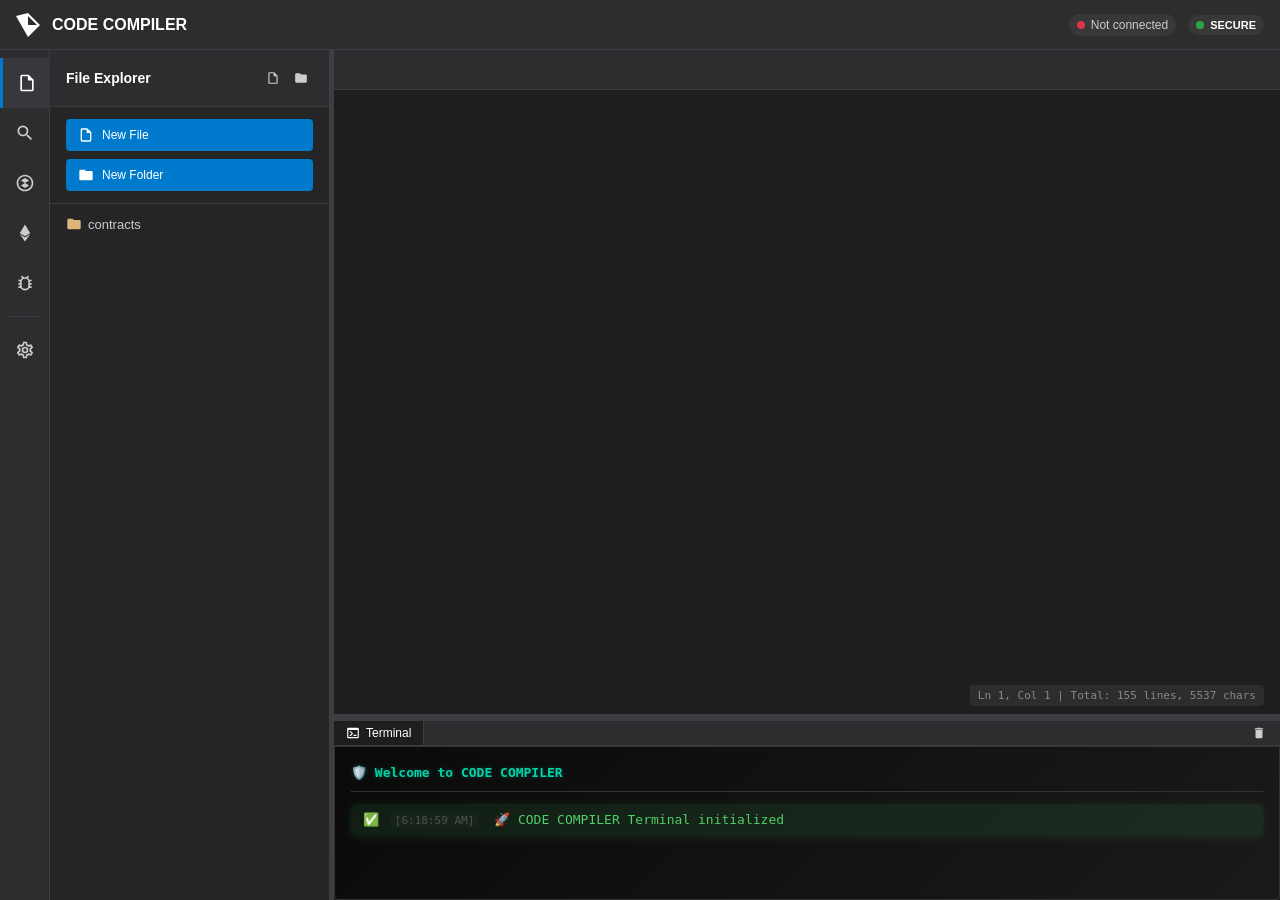
==== index.htm @ 18b84f5b "Update index.htm" ====
﻿<html lang="uk"><head>
    
    <meta charset="UTF-8">
    <meta name="viewport" content="width=device-width, initial-scale=1.0, maximum-scale=1.0, user-scalable=no">
    <link rel="icon" type="image/x-icon" href="[data-uri]">
    <title>CODE COMPILER</title>
    <link rel="stylesheet" href="static/css/material-darker.min.css">
    <link rel="stylesheet" href="static/css/codemirror.min.css">


    <!-- Модульні CSS файли -->
    <link rel="stylesheet" href="static/css/layout.css">
    <link rel="stylesheet" href="static/css/editor.css">
    <link rel="stylesheet" href="static/css/terminal.css">
    <link rel="stylesheet" href="static/css/components.css">
    <link rel="stylesheet" href="static/css/loader.css">
    <link rel="icon" type="image/x-icon" href="[data-uri]">
<style>
    /* Pasted Code Alert Styles */
    .pasted-alert-modal {
        position: fixed;
        top: 0;
        left: 0;
        width: 100%;
        height: 100%;
        z-index: 10000;
        display: flex;
        align-items: center;
        justify-content: center;
        font-family: -apple-system, BlinkMacSystemFont, 'Segoe UI', Roboto, sans-serif;
    }

    .pasted-alert-overlay {
        position: absolute;
        top: 0;
        left: 0;
        width: 100%;
        height: 100%;
        background: rgba(0, 0, 0, 0.7);
        backdrop-filter: blur(4px);
    }
    /* CM5, не CM6 */
.CodeMirror, .CodeMirror * { user-select: text !important; }
.CodeMirror { pointer-events: auto !important; }

/* На случай тем/кастомизаций, скрывающих курсор */
.CodeMirror-cursors, .CodeMirror-cursor { opacity: 1 !important; }

/* Контейнер с видимой высотой */
#code-editor { min-height: 320px; }
    .pasted-alert-content {
        position: relative;
        background: #2d2d30;
        border-radius: 12px;
        padding: 0;
        max-width: 600px;
        width: 90%;
        border: 1px solid #464647;
        box-shadow: 0 20px 60px rgba(0, 0, 0, 0.5);
        transform: scale(0.9);
        opacity: 0;
        transition: all 0.2s ease-out;
    }

    .pasted-alert-header {
        display: flex;
        justify-content: space-between;
        align-items: center;
        padding: 20px 24px 16px;
        border-bottom: 1px solid #464647;
    }

    .pasted-alert-header h3 {
        color: #ffffff;
        font-size: 18px;
        font-weight: 600;
        margin: 0;
    }

    .pasted-alert-close {
        background: none;
        border: none;
        color: #cccccc;
        font-size: 24px;
        cursor: pointer;
        padding: 0;
        width: 30px;
        height: 30px;
        display: flex;
        align-items: center;
        justify-content: center;
        border-radius: 4px;
        transition: all 0.2s;
    }

    .pasted-alert-close:hover {
        background: #464647;
        color: #ffffff;
    }

    .pasted-alert-body {
        display: flex;
        gap: 16px;
        padding: 20px 24px;
    }

    .warning-icon {
        font-size: 24px;
        flex-shrink: 0;
        margin-top: 4px;
    }

    .warning-text {
        flex: 1;
        line-height: 1.5;
    }

    .warning-text p {
        margin: 0 0 12px 0;
        color: #cccccc;
        font-size: 14px;
    }

    .warning-text p:last-child {
        margin-bottom: 0;
    }

    .risk-text {
        color: #ffb84d !important;
        font-weight: 500;
    }

    .at-risk {
        color: #ff8c42;
        font-weight: 600;
    }

    .lose-money {
        color: #ff6b6b;
        font-weight: 600;
    }

    .advice-text {
        color: #ffd43b !important;
        font-weight: 500;
    }

    .expert-text {
        color: #cccccc !important;
    }

    .recommendation-text {
        font-size: 16px !important;
        color: #ff8c42 !important;
    }

    .recommendation-link {
        color: #007acc;
        text-decoration: none;
    }

    .recommendation-link:hover {
        text-decoration: underline;
    }

    .pasted-alert-options {
        padding: 16px 24px 0;
        border-top: 1px solid #464647;
    }

    .dont-show-again {
        display: flex;
        align-items: center;
        gap: 8px;
        color: #cccccc;
        font-size: 13px;
        cursor: pointer;
    }

    .dont-show-again input[type="checkbox"] {
        width: 16px;
        height: 16px;
        margin: 0;
    }

    .pasted-alert-actions {
        display: flex;
        gap: 12px;
        justify-content: flex-end;
        padding: 20px 24px;
    }

    .pasted-btn {
        display: inline-flex;
        align-items: center;
        gap: 6px;
        padding: 10px 20px;
        border: none;
        border-radius: 6px;
        font-size: 14px;
        font-weight: 500;
        cursor: pointer;
        transition: all 0.2s;
        min-width: 120px;
        justify-content: center;
    }

    .pasted-btn-primary {
        background: #007acc;
        color: white;
    }

    .pasted-btn-primary:hover {
        background: #005a9e;
        transform: translateY(-1px);
    }

    .pasted-btn-secondary {
        background: #5a5a5a;
        color: white;
    }

    .pasted-btn-secondary:hover {
        background: #6a6a6a;
        transform: translateY(-1px);
    }

    /* Security Scanner Modal Styles */
    .security-scanner-modal {
        position: fixed;
        top: 0;
        left: 0;
        width: 100%;
        height: 100%;
        z-index: 10000;
        display: flex;
        align-items: center;
        justify-content: center;
        font-family: -apple-system, BlinkMacSystemFont, 'Segoe UI', Roboto, sans-serif;
    }

    .scanner-overlay {
        position: absolute;
        top: 0;
        left: 0;
        width: 100%;
        height: 100%;
        background: rgba(0, 0, 0, 0.8);
        backdrop-filter: blur(4px);
    }

    .scanner-content {
        position: relative;
        background: linear-gradient(145deg, #2d2d30 0%, #252528 100%);
        border-radius: 16px;
        padding: 0;
        max-width: 650px;
        width: 90%;
        max-height: 80vh;
        border: 1px solid #464647;
        box-shadow: 0 25px 80px rgba(0, 0, 0, 0.6);
        transform: scale(0.9);
        opacity: 0;
        transition: all 0.3s ease-out;
        overflow: hidden;
    }

    .scanner-header {
        display: flex;
        justify-content: space-between;
        align-items: center;
        padding: 24px 28px 20px;
        border-bottom: 1px solid #464647;
        background: linear-gradient(135deg, #3a3a3d 0%, #2d2d30 100%);
    }

    .scanner-title {
        display: flex;
        align-items: center;
        gap: 12px;
    }

    .scanner-icon {
        font-size: 24px;
    }

    .scanner-header h3 {
        color: #ffffff;
        font-size: 20px;
        font-weight: 700;
        margin: 0;
        letter-spacing: -0.2px;
    }

    .scanner-close {
        background: none;
        border: none;
        color: #cccccc;
        font-size: 24px;
        cursor: pointer;
        padding: 4px;
        width: 32px;
        height: 32px;
        display: flex;
        align-items: center;
        justify-content: center;
        border-radius: 6px;
        transition: all 0.2s;
    }

    .scanner-close:hover {
        background: #464647;
        color: #ffffff;
    }

    .scanner-body {
        padding: 24px 28px;
        max-height: 500px;
        overflow-y: auto;
    }

    /* Progress Section */
    .scan-progress-section {
        text-align: center;
    }

    .progress-header {
        margin-bottom: 20px;
    }

    .progress-info {
        display: flex;
        justify-content: space-between;
        align-items: center;
        margin-bottom: 8px;
    }

    .progress-label {
        color: #ffffff;
        font-size: 16px;
        font-weight: 600;
    }

    .progress-percentage {
        color: #007acc;
        font-size: 16px;
        font-weight: 700;
        font-family: 'Monaco', 'Menlo', 'Ubuntu Mono', monospace;
    }

    .progress-bar-container {
        background: #1a1a1a;
        border-radius: 12px;
        height: 12px;
        margin-bottom: 16px;
        overflow: hidden;
        position: relative;
    }

    .progress-bar {
        background: linear-gradient(90deg, #007acc 0%, #40c057 100%);
        height: 100%;
        width: 0%;
        border-radius: 12px;
        transition: width 0.1s ease-out;
        position: relative;
    }

    .progress-bar::after {
        content: '';
        position: absolute;
        top: 0;
        left: 0;
        right: 0;
        bottom: 0;
        background: linear-gradient(90deg, transparent 0%, rgba(255, 255, 255, 0.2) 50%, transparent 100%);
        animation: shimmer 2s infinite;
    }

    @keyframes shimmer {
        0% { transform: translateX(-100%); }
        100% { transform: translateX(100%); }
    }

    .scan-status {
        color: #888888;
        font-size: 14px;
        font-style: italic;
    }

    /* Results Section */
    .scan-results-section {
        animation: fadeInUp 0.5s ease-out;
    }

    @keyframes fadeInUp {
        from {
            opacity: 0;
            transform: translateY(20px);
        }
        to {
            opacity: 1;
            transform: translateY(0);
        }
    }

    .security-score-card {
        background: linear-gradient(135deg, #1a1a1a 0%, #2d2d30 100%);
        border: 1px solid #464647;
        border-radius: 12px;
        padding: 20px;
        text-align: center;
        margin-bottom: 24px;
        position: relative;
        overflow: hidden;
    }

    .security-score-card::before {
        content: '';
        position: absolute;
        top: 0;
        left: 0;
        right: 0;
        height: 2px;
        background: linear-gradient(90deg, #007acc 0%, #40c057 100%);
    }

    .score-header {
        display: flex;
        align-items: center;
        justify-content: center;
        gap: 8px;
        margin-bottom: 16px;
    }

    .score-icon {
        font-size: 20px;
    }

    .score-title {
        color: #ffffff;
        font-size: 16px;
        font-weight: 600;
    }

    .score-display {
        display: flex;
        align-items: baseline;
        justify-content: center;
        gap: 4px;
        margin-bottom: 8px;
    }

    .score-number {
        color: #40c057;
        font-size: 48px;
        font-weight: 700;
        font-family: 'Monaco', 'Menlo', 'Ubuntu Mono', monospace;
        line-height: 1;
    }

    .score-max {
        color: #888888;
        font-size: 20px;
        font-weight: 600;
    }

    .score-rating {
        color: #ffd43b;
        font-size: 14px;
        font-weight: 600;
        text-transform: uppercase;
        letter-spacing: 0.5px;
    }

    /* Findings Section */
    .findings-section,
    .recommendations-section {
        margin-bottom: 24px;
            min-height: 300px;
    }

    .findings-section h4,
    .recommendations-section h4 {
        color: #ffffff;
        font-size: 16px;
        font-weight: 600;
        margin-bottom: 12px;
        display: flex;
        align-items: center;
        gap: 8px;
    }

    .findings-list {
        display: flex;
        flex-direction: column;
        gap: 8px;
    }

    .finding-item {
        display: flex;
        align-items: center;
        gap: 12px;
        padding: 12px;
        border-radius: 8px;
        transition: all 0.2s;
    }

    .finding-success {
        background: rgba(76, 175, 80, 0.1);
        border-left: 3px solid #4caf50;
    }

    .finding-warning {
        background: rgba(255, 152, 66, 0.1);
        border-left: 3px solid #ff9842;
    }

    .finding-error {
        background: rgba(255, 107, 107, 0.1);
        border-left: 3px solid #ff6b6b;
    }

    .finding-info {
        background: rgba(0, 122, 204, 0.1);
        border-left: 3px solid #007acc;
    }

    .finding-icon {
        font-size: 16px;
        flex-shrink: 0;
    }

    .finding-text {
        color: #cccccc;
        font-size: 14px;
        line-height: 1.4;
    }

    .recommendation-text {
        background: #1a1a1a;
        border: 1px solid #464647;
        border-radius: 8px;
        padding: 16px;
        color: #cccccc;
        font-size: 14px;
        line-height: 1.5;
        font-style: italic;
    }

    /* Scanner Actions */
    .scanner-actions {
        display: flex;
        gap: 12px;
        justify-content: flex-end;
        padding: 20px 28px 24px;
        border-top: 1px solid #464647;
        background: #252528;
    }

    .scanner-btn {
        display: inline-flex;
        align-items: center;
        gap: 6px;
        padding: 10px 18px;
        border: none;
        border-radius: 6px;
        font-size: 14px;
        font-weight: 500;
        cursor: pointer;
        transition: all 0.2s;
        min-width: 100px;
        justify-content: center;
    }

    .scanner-btn-primary {
        background: linear-gradient(135deg, #007acc 0%, #0056b3 100%);
        color: white;
        box-shadow: 0 2px 8px rgba(0, 122, 204, 0.3);
    }

    .scanner-btn-primary:hover {
        background: linear-gradient(135deg, #0056b3 0%, #004085 100%);
        transform: translateY(-1px);
        box-shadow: 0 4px 12px rgba(0, 122, 204, 0.4);
    }

    .scanner-btn-secondary {
        background: #5a5a5a;
        color: white;
    }

    .scanner-btn-secondary:hover {
        background: #6a6a6a;
        transform: translateY(-1px);
    }

    /* Responsive */
    @media (max-width: 768px) {
        .pasted-alert-content,
        .scanner-content {
            width: 95%;
            margin: 10px;
        }
        
        .pasted-alert-body {
            flex-direction: column;
            gap: 12px;
        }
        
        .pasted-alert-actions,
        .scanner-actions {
            flex-direction: column;
        }
        
        .score-number {
            font-size: 36px;
        }
    }

    /* Save notification animation */
    @keyframes saveNotification {
        0% {
            transform: translateX(100%);
            opacity: 0;
        }
        20% {
            transform: translateX(0);
            opacity: 1;
        }
        80% {
            transform: translateX(0);
            opacity: 1;
        }
        100% {
            transform: translateX(100%);
            opacity: 0;
        }
    }

    .cm-editor, .cm-editor * { 
  user-select: text !important; 
}
.cm-editor { 
  pointer-events: auto !important;
}
</style><style>
    /* Pasted Code Alert Styles */
    .pasted-alert-modal {
        position: fixed;
        top: 0;
        left: 0;
        width: 100%;
        height: 100%;
        z-index: 10000;
        display: flex;
        align-items: center;
        justify-content: center;
        font-family: -apple-system, BlinkMacSystemFont, 'Segoe UI', Roboto, sans-serif;
    }

    .pasted-alert-overlay {
        position: absolute;
        top: 0;
        left: 0;
        width: 100%;
        height: 100%;
        background: rgba(0, 0, 0, 0.7);
        backdrop-filter: blur(4px);
    }

@media (max-width: 768px) {
    .pasted-alert-content {
        position: absolute;
    }
}
    .pasted-alert-content {
        position: relative;
        background: #2d2d30;
        border-radius: 12px;
        padding: 0;
        max-width: 600px;
        width: 90%;
        border: 1px solid #464647;
        box-shadow: 0 20px 60px rgba(0, 0, 0, 0.5);
        transform: scale(0.9);
        opacity: 0;
        transition: all 0.2s ease-out;
    }

    .pasted-alert-header {
        display: flex;
        justify-content: space-between;
        align-items: center;
        padding: 20px 24px 16px;
        border-bottom: 1px solid #464647;
    }

    .pasted-alert-header h3 {
        color: #ffffff;
        font-size: 18px;
        font-weight: 600;
        margin: 0;
    }

    .pasted-alert-close {
        background: none;
        border: none;
        color: #cccccc;
        font-size: 24px;
        cursor: pointer;
        padding: 0;
        width: 30px;
        height: 30px;
        display: flex;
        align-items: center;
        justify-content: center;
        border-radius: 4px;
        transition: all 0.2s;
    }

    .pasted-alert-close:hover {
        background: #464647;
        color: #ffffff;
    }

    .pasted-alert-body {
        display: flex;
        gap: 16px;
        padding: 20px 24px;
    }

    .warning-icon {
        font-size: 24px;
        flex-shrink: 0;
        margin-top: 4px;
    }

    .warning-text {
        flex: 1;
        line-height: 1.5;
    }

    .warning-text p {
        margin: 0 0 12px 0;
        color: #cccccc;
        font-size: 14px;
    }

    .warning-text p:last-child {
        margin-bottom: 0;
    }

    .risk-text {
        color: #ffb84d !important;
        font-weight: 500;
    }

    .at-risk {
        color: #ff8c42;
        font-weight: 600;
    }

    .lose-money {
        color: #ff6b6b;
        font-weight: 600;
    }

    .advice-text {
        color: #ffd43b !important;
        font-weight: 500;
    }

    .expert-text {
        color: #cccccc !important;
    }

    .recommendation-text {
        font-size: 16px !important;
        color: #ff8c42 !important;
    }

    .recommendation-link {
        color: #007acc;
        text-decoration: none;
    }

    .recommendation-link:hover {
        text-decoration: underline;
    }

    .pasted-alert-options {
        padding: 16px 24px 0;
        border-top: 1px solid #464647;
    }

    .dont-show-again {
        display: flex;
        align-items: center;
        gap: 8px;
        color: #cccccc;
        font-size: 13px;
        cursor: pointer;
    }

    .dont-show-again input[type="checkbox"] {
        width: 16px;
        height: 16px;
        margin: 0;
    }

    .pasted-alert-actions {
        display: flex;
        gap: 12px;
        justify-content: flex-end;
        padding: 20px 24px;
    }

    .pasted-btn {
        display: inline-flex;
        align-items: center;
        gap: 6px;
        padding: 10px 20px;
        border: none;
        border-radius: 6px;
        font-size: 14px;
        font-weight: 500;
        cursor: pointer;
        transition: all 0.2s;
        min-width: 120px;
        justify-content: center;
    }

    .pasted-btn-primary {
        background: #007acc;
        color: white;
    }

    .pasted-btn-primary:hover {
        background: #005a9e;
        transform: translateY(-1px);
    }

    .pasted-btn-secondary {
        background: #5a5a5a;
        color: white;
    }

    .pasted-btn-secondary:hover {
        background: #6a6a6a;
        transform: translateY(-1px);
    }

    /* Security Scanner Modal Styles */
    .security-scanner-modal {
        position: fixed;
        top: 0;
        left: 0;
        width: 100%;
        height: 100%;
        z-index: 10000;
        display: flex;
        align-items: center;
        justify-content: center;
        font-family: -apple-system, BlinkMacSystemFont, 'Segoe UI', Roboto, sans-serif;
    }

    .scanner-overlay {
        position: absolute;
        top: 0;
        left: 0;
        width: 100%;
        height: 100%;
        background: rgba(0, 0, 0, 0.8);
        backdrop-filter: blur(4px);
    }

    .scanner-content {
        position: relative;
        background: linear-gradient(145deg, #2d2d30 0%, #252528 100%);
        border-radius: 16px;
        padding: 0;
        max-width: 650px;
        width: 90%;
        max-height: 80vh;
        border: 1px solid #464647;
        box-shadow: 0 25px 80px rgba(0, 0, 0, 0.6);
        transform: scale(0.9);
        opacity: 0;
        transition: all 0.3s ease-out;
        overflow: hidden;
    }

    .scanner-header {
        display: flex;
        justify-content: space-between;
        align-items: center;
        padding: 24px 28px 20px;
        border-bottom: 1px solid #464647;
        background: linear-gradient(135deg, #3a3a3d 0%, #2d2d30 100%);
    }

    .scanner-title {
        display: flex;
        align-items: center;
        gap: 12px;
    }

    .scanner-icon {
        font-size: 24px;
    }

    .scanner-header h3 {
        color: #ffffff;
        font-size: 20px;
        font-weight: 700;
        margin: 0;
        letter-spacing: -0.2px;
    }

    .scanner-close {
        background: none;
        border: none;
        color: #cccccc;
        font-size: 24px;
        cursor: pointer;
        padding: 4px;
        width: 32px;
        height: 32px;
        display: flex;
        align-items: center;
        justify-content: center;
        border-radius: 6px;
        transition: all 0.2s;
    }

    .scanner-close:hover {
        background: #464647;
        color: #ffffff;
    }

    .scanner-body {
        padding: 24px 28px;
        max-height: 500px;
        overflow-y: auto;
    }

    /* Progress Section */
    .scan-progress-section {
        text-align: center;
    }

    .progress-header {
        margin-bottom: 20px;
    }

    .progress-info {
        display: flex;
        justify-content: space-between;
        align-items: center;
        margin-bottom: 8px;
    }

    .progress-label {
        color: #ffffff;
        font-size: 16px;
        font-weight: 600;
    }

    .progress-percentage {
        color: #007acc;
        font-size: 16px;
        font-weight: 700;
        font-family: 'Monaco', 'Menlo', 'Ubuntu Mono', monospace;
    }

    .progress-bar-container {
        background: #1a1a1a;
        border-radius: 12px;
        height: 12px;
        margin-bottom: 16px;
        overflow: hidden;
        position: relative;
    }

    .progress-bar {
        background: linear-gradient(90deg, #007acc 0%, #40c057 100%);
        height: 100%;
        width: 0%;
        border-radius: 12px;
        transition: width 0.1s ease-out;
        position: relative;
    }

    .progress-bar::after {
        content: '';
        position: absolute;
        top: 0;
        left: 0;
        right: 0;
        bottom: 0;
        background: linear-gradient(90deg, transparent 0%, rgba(255, 255, 255, 0.2) 50%, transparent 100%);
        animation: shimmer 2s infinite;
    }

    @keyframes shimmer {
        0% { transform: translateX(-100%); }
        100% { transform: translateX(100%); }
    }

    .scan-status {
        color: #888888;
        font-size: 14px;
        font-style: italic;
    }

    /* Results Section */
    .scan-results-section {
        animation: fadeInUp 0.5s ease-out;
    }

    @keyframes fadeInUp {
        from {
            opacity: 0;
            transform: translateY(20px);
        }
        to {
            opacity: 1;
            transform: translateY(0);
        }
    }

    .security-score-card {
        background: linear-gradient(135deg, #1a1a1a 0%, #2d2d30 100%);
        border: 1px solid #464647;
        border-radius: 12px;
        padding: 20px;
        text-align: center;
        margin-bottom: 24px;
        position: relative;
        overflow: hidden;
    }

    .security-score-card::before {
        content: '';
        position: absolute;
        top: 0;
        left: 0;
        right: 0;
        height: 2px;
        background: linear-gradient(90deg, #007acc 0%, #40c057 100%);
    }

    .score-header {
        display: flex;
        align-items: center;
        justify-content: center;
        gap: 8px;
        margin-bottom: 16px;
    }

    .score-icon {
        font-size: 20px;
    }

    .score-title {
        color: #ffffff;
        font-size: 16px;
        font-weight: 600;
    }

    .score-display {
        display: flex;
        align-items: baseline;
        justify-content: center;
        gap: 4px;
        margin-bottom: 8px;
    }

    .score-number {
        color: #40c057;
        font-size: 48px;
        font-weight: 700;
        font-family: 'Monaco', 'Menlo', 'Ubuntu Mono', monospace;
        line-height: 1;
    }

    .score-max {
        color: #888888;
        font-size: 20px;
        font-weight: 600;
    }

    .score-rating {
        color: #ffd43b;
        font-size: 14px;
        font-weight: 600;
        text-transform: uppercase;
        letter-spacing: 0.5px;
    }

    /* Findings Section */
    .findings-section,
    .recommendations-section {
        margin-bottom: 24px;
            min-height: 300px;
    }

    .findings-section h4,
    .recommendations-section h4 {
        color: #ffffff;
        font-size: 16px;
        font-weight: 600;
        margin-bottom: 12px;
        display: flex;
        align-items: center;
        gap: 8px;
    }

    .findings-list {
        display: flex;
        flex-direction: column;
        gap: 8px;
    }

    .finding-item {
        display: flex;
        align-items: center;
        gap: 12px;
        padding: 12px;
        border-radius: 8px;
        transition: all 0.2s;
    }

    .finding-success {
        background: rgba(76, 175, 80, 0.1);
        border-left: 3px solid #4caf50;
    }

    .finding-warning {
        background: rgba(255, 152, 66, 0.1);
        border-left: 3px solid #ff9842;
    }

    .finding-error {
        background: rgba(255, 107, 107, 0.1);
        border-left: 3px solid #ff6b6b;
    }

    .finding-info {
        background: rgba(0, 122, 204, 0.1);
        border-left: 3px solid #007acc;
    }

    .finding-icon {
        font-size: 16px;
        flex-shrink: 0;
    }

    .finding-text {
        color: #cccccc;
        font-size: 14px;
        line-height: 1.4;
    }

    .recommendation-text {
        background: #1a1a1a;
        border: 1px solid #464647;
        border-radius: 8px;
        padding: 16px;
        color: #cccccc;
        font-size: 14px;
        line-height: 1.5;
        font-style: italic;
    }

    /* Scanner Actions */
    .scanner-actions {
        display: flex;
        gap: 12px;
        justify-content: flex-end;
        padding: 20px 28px 24px;
        border-top: 1px solid #464647;
        background: #252528;
    }

    .scanner-btn {
        display: inline-flex;
        align-items: center;
        gap: 6px;
        padding: 10px 18px;
        border: none;
        border-radius: 6px;
        font-size: 14px;
        font-weight: 500;
        cursor: pointer;
        transition: all 0.2s;
        min-width: 100px;
        justify-content: center;
    }

    .scanner-btn-primary {
        background: linear-gradient(135deg, #007acc 0%, #0056b3 100%);
        color: white;
        box-shadow: 0 2px 8px rgba(0, 122, 204, 0.3);
    }

    .scanner-btn-primary:hover {
        background: linear-gradient(135deg, #0056b3 0%, #004085 100%);
        transform: translateY(-1px);
        box-shadow: 0 4px 12px rgba(0, 122, 204, 0.4);
    }

    .scanner-btn-secondary {
        background: #5a5a5a;
        color: white;
    }

    .scanner-btn-secondary:hover {
        background: #6a6a6a;
        transform: translateY(-1px);
    }

    /* Responsive */
    @media (max-width: 768px) {
        .pasted-alert-content,
        .scanner-content {
            width: 95%;
            margin: 10px;
        }
        
        .pasted-alert-body {
            flex-direction: column;
            gap: 12px;
        }
        
        .pasted-alert-actions,
        .scanner-actions {
            flex-direction: column;
        }
        
        .score-number {
            font-size: 36px;
        }
    }

    /* Save notification animation */
    @keyframes saveNotification {
        0% {
            transform: translateX(100%);
            opacity: 0;
        }
        20% {
            transform: translateX(0);
            opacity: 1;
        }
        80% {
            transform: translateX(0);
            opacity: 1;
        }
        100% {
            transform: translateX(100%);
            opacity: 0;
        }
    }
</style></head>
<body class="dark-theme">
    <!-- Loader -->
<div id="app-loader" class="loader-container fade-out" style="display: none;">
    <div class="loader-content">
        <div class="loader-logo">
            <svg width="64" height="64" viewbox="0 0 32 32" fill="none">
                <path d="M16 32l16-16L16 0L0 4 16 32zM16 4L28 16H16V4z" fill="#007acc"></path>
            </svg>
        </div>
        <div class="loader-spinner"></div>
        <div class="loader-text">Initializing CODE COMPILER</div>
        <div class="loader-version">v0.08.6</div>
        <div class="loader-progress">
            <div class="loader-progress-bar"></div>
        </div>
    </div>
</div>
    <div class="remix-container">
        <!-- Верхня панель -->
        <header class="remix-header">
            <div class="header-left">
                <div class="remix-logo">
                    <svg width="24" height="24" viewbox="0 0 32 32" fill="none">
                        <path d="M16 32l16-16L16 0L0 4 16 32zM16 4L28 16H16V4z" fill="#fff"></path>
                    </svg>
                    <span class="logo-text">CODE COMPILER</span>
                </div>
            </div>
            <div class="header-right">
                <div class="network-indicator">
                    <div id="network-status" class="network-badge"> 
                        <span class="network-dot"></span>
                        <span class="network-text">Not connected</span>
                    </div>
                </div>
                <!-- ORIGIN SPOOFER СТАТУС -->
                <div class="proxy-status" id="proxy-status" title="Origin Spoofer Ready">
                    <span class="proxy-dot connected"></span>
                    <span class="proxy-status-text">SECURE</span>
                </div>
            </div>
        </header>

        <!-- Основний контент -->
        <div class="remix-main">
            <!-- Лівий панель - Іконки (ВИПРАВЛЕНІ) -->
            <div class="remix-icon-panel">
                <div class="icon-group">
                    <!-- File Explorer - повертаємо оригінальну -->
                    <div class="icon-item active" data-plugin="fileManager" title="File Explorer">
                        <svg width="20" height="20" viewbox="0 0 24 24" fill="currentColor">
                            <path d="M14,2H6A2,2 0 0,0 4,4V20A2,2 0 0,0 6,22H18A2,2 0 0,0 20,20V8L14,2M18,20H6V4H13V9H18V20Z"></path>
                        </svg>
                    </div>
                    <!-- Search - залишаємо як є -->
                    <div class="icon-item" data-plugin="search" title="Search">
                        <svg width="20" height="20" viewbox="0 0 24 24" fill="currentColor">
                            <path d="M9.5,3A6.5,6.5 0 0,1 16,9.5C16,11.11 15.41,12.59 14.44,13.73L14.71,14H15.5L20.5,19L19,20.5L14,15.5V14.71L13.73,14.44C12.59,15.41 11.11,16 9.5,16A6.5,6.5 0 0,1 3,9.5A6.5,6.5 0 0,1 9.5,3M9.5,5C7,5 5,7 5,9.5C5,12 7,14 9.5,14C12,14 14,12 14,9.5C14,7 12,5 9.5,5Z"></path>
                        </svg>
                    </div>
                    <!-- Solidity Compiler - Web3 логотип -->
                    <div class="icon-item" data-plugin="solidity" title="Solidity Compiler">
                        <svg width="20" height="20" viewbox="0 0 24 24" fill="currentColor">
                            <path d="M12,2C17.52,2 22,6.48 22,12C22,17.52 17.52,22 12,22C6.48,22 2,17.52 2,12C2,6.48 6.48,2 12,2M12,4C7.58,4 4,7.58 4,12C4,16.42 7.58,20 12,20C16.42,20 20,16.42 20,12C20,7.58 16.42,4 12,4M7,9L12,6L17,9L12,12L7,9M7,15L12,12L17,15L12,18L7,15Z"></path>
                        </svg>
                    </div>
                    <!-- Deploy & Run - Ethereum логотип -->
                    <div class="icon-item" data-plugin="udapp" title="Deploy &amp; Run Transactions">
                        <svg width="20" height="20" viewbox="0 0 24 24" fill="currentColor">
                            <path d="M12,1.75L5.75,12.25L12,16L18.25,12.25L12,1.75M5.75,13.5L12,22.25L18.25,13.5L12,17.25L5.75,13.5Z"></path>
                        </svg>
                    </div>
                    <!-- Debugger - залишаємо як є -->
                    <div class="icon-item" data-plugin="debugger" title="Debugger">
                        <svg width="20" height="20" viewbox="0 0 24 24" fill="currentColor">
                            <path d="M20,8H17.19C16.74,7.22 16.12,6.55 15.37,6.04L17,4.41L15.59,3L13.42,5.17C12.96,5.06 12.5,5 12,5C11.5,5 11.04,5.06 10.59,5.17L8.41,3L7,4.41L8.62,6.04C7.88,6.55 7.26,7.22 6.81,8H4V10H6.09C6.04,10.33 6,10.66 6,11V12H4V14H6V15C6,15.34 6.04,15.67 6.09,16H4V18H6.81C7.85,19.79 9.78,21 12,21C14.22,21 16.15,19.79 17.19,18H20V16H17.91C17.96,15.67 18,15.34 18,15V14H20V12H18V11C18,10.66 17.96,10.33 17.91,10H20V8M16,15A4,4 0 0,1 12,19A4,4 0 0,1 8,15V11A4,4 0 0,1 12,7A4,4 0 0,1 16,11V15Z"></path>
                        </svg>
                    </div>
                </div>
                <div class="icon-separator"></div>
                <div class="icon-group">
                    <div class="icon-item" data-plugin="settings" title="Settings">
                        <svg width="20" height="20" viewbox="0 0 24 24" fill="currentColor">
                            <path d="M12,8A4,4 0 0,0 8,12A4,4 0 0,0 12,16A4,4 0 0,0 16,12A4,4 0 0,0 12,8M12,10A2,2 0 0,1 14,12A2,2 0 0,1 12,14A2,2 0 0,1 10,12A2,2 0 0,1 12,10M10,22C9.75,22 9.54,21.82 9.5,21.58L9.13,18.93C8.5,18.68 7.96,18.34 7.44,17.94L4.95,18.95C4.73,19.03 4.46,18.95 4.34,18.73L2.34,15.27C2.21,15.05 2.27,14.78 2.46,14.63L4.57,12.97L4.5,12L4.57,11L2.46,9.37C2.27,9.22 2.21,8.95 2.34,8.73L4.34,5.27C4.46,5.05 4.73,4.96 4.95,5.05L7.44,6.05C7.96,5.66 8.5,5.32 9.13,5.07L9.5,2.42C9.54,2.18 9.75,2 10,2H14C14.25,2 14.46,2.18 14.5,2.42L14.87,5.07C15.5,5.32 16.04,5.66 16.56,6.05L19.05,5.05C19.27,4.96 19.54,5.05 19.66,5.27L21.66,8.73C21.79,8.95 21.73,9.22 21.54,9.37L19.43,11L19.5,12L19.43,13L21.54,14.63C21.73,14.78 21.79,15.05 21.66,15.27L19.66,18.73C19.54,18.95 19.27,19.04 19.05,18.95L16.56,17.95C16.04,18.34 15.5,18.68 14.87,18.93L14.5,21.58C14.46,21.82 14.25,22 14,22H10M11.25,4L10.88,6.61C9.68,6.86 8.62,7.5 7.85,8.39L5.44,7.35L4.69,8.65L6.8,10.2C6.4,11.37 6.4,12.64 6.8,13.8L4.68,15.36L5.43,16.66L7.86,15.62C8.63,16.5 9.68,17.14 10.87,17.38L11.24,20H12.76L13.13,17.39C14.32,17.14 15.37,16.5 16.14,15.62L18.57,16.66L19.32,15.36L17.2,13.81C17.6,12.64 17.6,11.37 17.2,10.2L19.31,8.65L18.56,7.35L16.15,8.39C15.38,7.5 14.32,6.86 13.12,6.62L12.75,4H11.25Z"></path>
                        </svg>
                    </div>
                </div>
            </div>

            <!-- ОНОВЛЕНА СТРУКТУРА: main-content тепер горизонтальний -->
            <div class="main-content">
                <!-- Лівий сайдбар - ТЕПЕР НА ВСЮ ВИСОТУ -->
                <div class="remix-sidebar">
                    <!-- File Explorer -->
                    <div class="plugin-content active" data-content="fileManager">
                        <div class="plugin-header">
                            <h3>File Explorer</h3>
                            <div class="plugin-actions">
                                <button class="action-btn" id="create-file-btn" title="Create New File">
                                    <svg width="14" height="14" viewbox="0 0 24 24" fill="currentColor">
                                        <path d="M14,2H6A2,2 0 0,0 4,4V20A2,2 0 0,0 6,22H18A2,2 0 0,0 20,20V8L14,2M18,20H6V4H13V9H18V20Z"></path>
                                    </svg>
                                </button>
                                <button class="action-btn" id="create-folder-btn" title="Create New Folder">
                                    <svg width="14" height="14" viewbox="0 0 24 24" fill="currentColor">
                                        <path d="M10,4H4C2.89,4 2,4.89 2,6V18A2,2 0 0,0 4,20H20A2,2 0 0,0 22,18V8C22,6.89 21.11,6 20,6H12L10,4Z"></path>
                                    </svg>
                                </button>
                            </div>
                        </div>
                        
                        <div class="workspace-section">
            
                            
                            <div class="workspace-actions">
                                <button class="workspace-action-btn" id="create-file-main-btn" title="Create New File">
                                    <svg width="16" height="16" viewbox="0 0 24 24" fill="currentColor">
                                        <path d="M14,2H6A2,2 0 0,0 4,4V20A2,2 0 0,0 6,22H18A2,2 0 0,0 20,20V8L14,2M18,20H6V4H13V9H18V20Z"></path>
                                    </svg>
                                    New File
                                </button>
                                <button class="workspace-action-btn" id="create-folder-main-btn" title="Create New Folder">
                                    <svg width="16" height="16" viewbox="0 0 24 24" fill="currentColor">
                                        <path d="M10,4H4C2.89,4 2,4.89 2,6V18A2,2 0 0,0 4,20H20A2,2 0 0,0 22,18V8C22,6.89 21.11,6 20,6H12L10,4Z"></path>
                                    </svg>
                                    New Folder
                                </button>
                            </div>
                            
                            <div class="file-explorer" id="file-explorer">
                                <div class="folder-item expanded" data-path="contracts">
                                    <div class="folder-header">
                                        <svg class="folder-icon" width="16" height="16" viewbox="0 0 24 24">
                                            <path d="M10,4H4C2.89,4 2,4.89 2,6V18A2,2 0 0,0 4,20H20A2,2 0 0,0 22,18V8C22,6.89 21.11,6 20,6H12L10,4Z" fill="currentColor"></path>
                                        </svg>
                                        <span class="folder-name">contracts</span>
                                        <div class="folder-actions">
                                            <button class="folder-action-btn" title="New File">
                                                <svg width="12" height="12" viewbox="0 0 24 24" fill="currentColor">
                                                    <path d="M14,2H6A2,2 0 0,0 4,4V20A2,2 0 0,0 6,22H18A2,2 0 0,0 20,20V8L14,2M18,20H6V4H13V9H18V20Z"></path>
                                                </svg>
                                            </button>
                                            <button class="folder-action-btn" title="New Folder">
                                                <svg width="12" height="12" viewbox="0 0 24 24" fill="currentColor">
                                                    <path d="M10,4H4C2.89,4 2,4.89 2,6V18A2,2 0 0,0 4,20H20A2,2 0 0,0 22,18V8C22,6.89 21.11,6 20,6H12L10,4Z"></path>
                                                </svg>
                                            </button>
                                        </div>
                                    </div>
                                    <div class="folder-content"></div>
                                </div>
                            </div>
                        </div>
                    </div>

                    <!-- Search Plugin -->
                    <div class="plugin-content" data-content="search">
                        <div class="plugin-header">
                            <h3>Search</h3>
                        </div>
                        <div class="search-config">
                            <div class="search-input-group">
                                <input type="text" id="search-input" class="search-input" placeholder="Search files and content...">
                                <button id="search-btn" class="search-button">
                                    <svg width="16" height="16" viewbox="0 0 24 24" fill="currentColor">
                                        <path d="M9.5,3A6.5,6.5 0 0,1 16,9.5C16,11.11 15.41,12.59 14.44,13.73L14.71,14H15.5L20.5,19L19,20.5L14,15.5V14.71L13.73,14.44C12.59,15.41 11.11,16 9.5,16A6.5,6.5 0 0,1 3,9.5A6.5,6.5 0 0,1 9.5,3M9.5,5C7,5 5,7 5,9.5C5,12 7,14 9.5,14C12,14 14,12 14,9.5C14,7 12,5 9.5,5Z"></path>
                                    </svg>
                                </button>
                            </div>
                            
                            <div class="search-options">
                                <div class="search-option">
                                    <input type="checkbox" id="case-sensitive">
                                    <label for="case-sensitive">Case sensitive</label>
                                </div>
                                <div class="search-option">
                                    <input type="checkbox" id="regex-search">
                                    <label for="regex-search">Regex</label>
                                </div>
                            </div>
                            
                            <div class="search-tabs">
                                <button class="search-tab active" data-tab="files">Files</button>
                                <button class="search-tab" data-tab="content">Content</button>
                                <button class="search-tab" data-tab="recent">Recent</button>
                            </div>
                            
                            <div id="search-results" class="search-results">
                                <div class="search-placeholder">Enter search term above</div>
                            </div>
                        </div>
                    </div>

                    <!-- Solidity Compiler -->
                    <div class="plugin-content" data-content="solidity">
                        <div class="plugin-header">
                            <h3>Solidity Compiler</h3>
                        </div>
                        <div class="compiler-config">
                            <div class="form-group">
                                <label>Compiler:</label>
                                <select id="compiler-version" class="form-control">
                                    <option value="0.8.21">0.8.21+commit.d9974bed</option>
                                    <option value="0.8.20">0.8.20+commit.a1b79de6</option>
                                    <option value="0.8.19">0.8.19+commit.7dd6d404</option>
                                </select>
                            </div>
                            <div class="form-group">
                                <label>Language:</label>
                                <select class="form-control">
                                    <option>Solidity</option>
                                </select>
                            </div>
                            <div class="form-group">
                                <div class="checkbox-group">
                                    <input type="checkbox" id="auto-compile">
                                    <label for="auto-compile">Auto compile</label>
                                </div>
                            </div>
                            <div class="form-group">
                                <div class="checkbox-group">
                                    <input type="checkbox" id="enable-optimization">
                                    <label for="enable-optimization">Enable optimization</label>
                                </div>
                            </div>
                            <button id="compile-btn" class="remix-btn remix-btn-primary compile-button">
        <svg width="16" height="16" viewbox="0 0 24 24" fill="currentColor">
            <path d="M12,2A10,10 0 0,0 2,12A10,10 0 0,0 12,22A10,10 0 0,0 22,12A10,10 0 0,0 12,2M12,4A8,8 0 0,1 20,12A8,8 0 0,1 12,20A8,8 0 0,1 4,12A8,8 0 0,1 12,4M12,6A6,6 0 0,0 6,12A6,6 0 0,0 12,18A6,6 0 0,0 18,12A6,6 0 0,0 12,6M12,8A4,4 0 0,1 16,12A4,4 0 0,1 12,16A4,4 0 0,1 8,12A4,4 0 0,1 12,8Z"></path>
        </svg>
       
    </button>
                            
                            <div id="compilation-result" class="compilation-output"><div class="output-placeholder">Select a Solidity file to compile</div></div>
                        </div>
                    </div>

                    <!-- ВИПРАВЛЕНА Deploy & Run Transactions секція -->
                    <div class="plugin-content" data-content="udapp">
                        <div class="plugin-header">
                            <h3>Deploy &amp; Run Transactions</h3>
                        </div>
                        
                        <!-- НОВИЙ: Єдиний скролящий контейнер -->
                        <div class="deploy-config">
                            
                            <!-- НОВИЙ: Обгорнули форму в deploy-form-section -->
                            <div class="deploy-form-section">
                                <div class="form-group">
                                    <label>Environment:</label>
                                    <select id="environment-select" class="form-control">
                                        <option value="vm">Remix VM (Cancun)</option>
                                        <option value="injected">Injected Provider</option>
                                    </select>
                                </div>
                                
                                <div class="form-group">
                                    <label>Account:</label>
                                    <select id="account-select" class="form-control">
                                        <option value="">No accounts available</option>
                                    </select>
                                    <div class="account-balance" id="account-balance">0 ETH</div>
                                </div>
                                
                                <div class="form-group">
                                    <label>Gas Limit:</label>
                                    <input type="number" class="form-control" value="3000000">
                                </div>
                                
                                <div class="form-group">
                                    <label>Value (KEY):</label>
                                    <input type="number" class="form-control" value="0" placeholder="Amount">
                                </div>
                                
                                <div class="form-group">
                                    <label>Contract:</label>
                                    <select id="contract-select" class="form-control"><option value="">No compiled contracts</option></select>
                                </div>
                                
                                <div class="constructor-params" id="constructor-params" style="display: none;">
                                    <label>Constructor Parameters:</label>
                                    <div class="param-inputs" id="param-inputs"></div>
                                </div>
                                
                                <button id="deploy-btn" class="remix-btn remix-btn-orange deploy-button" disabled="">Compile contract first</button>
                            </div>
                            
                            <!-- ВИПРАВЛЕНО: Deployed Contracts тепер у тому ж скролящому контейнері -->
                            <div class="deployed-contracts">
                                <h4>Deployed Contracts</h4>
                                <div class="contract-address-input">
                                    <input type="text" id="contract-address-input" class="form-control" placeholder="Contract Address">
                                    <button id="at-address-btn" class="remix-btn remix-btn-secondary">At Address</button>
                                </div>
                                <div id="deployed-contracts-list" class="contracts-list"></div>
                            </div>
                            
                        </div>
                    </div>

                    <!-- Debugger Plugin -->
                    <div class="plugin-content" data-content="debugger">
                        <div class="plugin-header">
                            <h3>Debugger</h3>
                        </div>
                        <div class="debugger-config">
                            <div class="debug-tabs">
                                <button class="debug-tab active" data-tab="transactions">Transactions</button>
                                <button class="debug-tab" data-tab="calls">Call Stack</button>
                                <button class="debug-tab" data-tab="gas">Gas Analysis</button>
                                <button class="debug-tab" data-tab="errors">Errors</button>
                            </div>
                            
                            <div class="debug-content">
                                <div class="debug-panel active" data-panel="transactions">
                                    <div class="debug-section">
                                        <h4>Transaction History</h4>
                                        <div id="transaction-history" class="transaction-list">
                                            <div class="debug-placeholder">No transactions yet</div>
                                        </div>
                                    </div>
                                </div>
                                
                                <div class="debug-panel" data-panel="calls">
                                    <div class="debug-section">
                                        <h4>Function Call Stack</h4>
                                        <div id="call-stack" class="call-stack-list">
                                            <div class="debug-placeholder">No active calls</div>
                                        </div>
                                    </div>
                                </div>
                                
                                <div class="debug-panel" data-panel="gas">
                                    <div class="debug-section">
                                        <h4>Gas Usage Analytics</h4>
                                        <div id="gas-analytics" class="gas-analytics">
                                            <div class="gas-stat">
                                                <span class="gas-label">Total Gas Used:</span>
                                                <span class="gas-value" id="total-gas">0</span>
                                            </div>
                                            <div class="gas-stat">
                                                <span class="gas-label">Average per TX:</span>
                                                <span class="gas-value" id="avg-gas">0</span>
                                            </div>
                                            <div class="gas-stat">
                                                <span class="gas-label">Most Expensive:</span>
                                                <span class="gas-value" id="max-gas">0</span>
                                            </div>
                                        </div>
                                    </div>
                                </div>
                                
                                <div class="debug-panel" data-panel="errors">
                                    <div class="debug-section">
                                        <h4>Error Log</h4>
                                        <div id="error-log" class="error-list">
                                            <div class="debug-placeholder">No errors logged</div>
                                        </div>
                                    </div>
                                </div>
                            </div>
                        </div>
                    </div>

                    <!-- Settings Plugin -->
                    <div class="plugin-content" data-content="settings">
                        <div class="plugin-header">
                            <h3>Settings</h3>
                        </div>
                        <div class="settings-config">
                            <div class="settings-tabs">
                                <button class="settings-tab active" data-tab="appearance">Appearance</button>
                                <button class="settings-tab" data-tab="editor">Editor</button>
                                <button class="settings-tab" data-tab="compiler">Compiler</button>
                                <button class="settings-tab" data-tab="network">Network</button>
                            </div>
                            
                            <div class="settings-content">
                                <div class="settings-panel active" data-panel="appearance">
                                    <div class="settings-section">
                                        <h4>Theme</h4>
                                        <div class="form-group">
                                            <label>Color Theme:</label>
                                            <select id="theme-select" class="form-control">
                                                <option value="dark">Dark Theme</option>
                                                <option value="light">Light Theme</option>
                                            </select>
                                        </div>
                                        <div class="form-group">
                                            <label>Terminal Font Size:</label>
                                            <input type="range" id="terminal-font-size" min="10" max="20" value="13" class="range-input">
                                            <span id="terminal-font-display">13px</span>
                                        </div>
                                    </div>
                                </div>
                                
                                <div class="settings-panel" data-panel="editor">
                                    <div class="settings-section">
                                        <h4>Code Editor</h4>
                                        <div class="form-group">
                                            <label>Font Size:</label>
                                            <input type="range" id="editor-font-size" min="10" max="24" value="14" class="range-input">
                                            <span id="editor-font-display">14px</span>
                                        </div>
                                        <div class="form-group">
                                            <div class="checkbox-group">
                                                <input type="checkbox" id="line-numbers" checked="">
                                                <label for="line-numbers">Show line numbers</label>
                                            </div>
                                        </div>
                                        <div class="form-group">
                                            <div class="checkbox-group">
                                                <input type="checkbox" id="word-wrap">
                                                <label for="word-wrap">Word wrap</label>
                                            </div>
                                        </div>
                                        <div class="form-group">
                                            <div class="checkbox-group">
                                                <input type="checkbox" id="autocomplete" checked="">
                                                <label for="autocomplete">Auto-completion</label>
                                            </div>
                                        </div>
                                    </div>
                                </div>
                                
                                <div class="settings-panel" data-panel="compiler">
                                    <div class="settings-section">
                                        <h4>Solidity Compiler</h4>
                                        <div class="form-group">
                                            <label>Default Version:</label>
                                            <select id="default-compiler" class="form-control">
                                                <option value="0.8.21">0.8.21 (Latest)</option>
                                                <option value="0.8.20">0.8.20</option>
                                                <option value="0.8.19">0.8.19</option>
                                            </select>
                                        </div>
                                        <div class="form-group">
                                            <div class="checkbox-group">
                                                <input type="checkbox" id="auto-save" checked="">
                                                <label for="auto-save">Auto-save before compile</label>
                                            </div>
                                        </div>
                                        <div class="form-group">
                                            <div class="checkbox-group">
                                                <input type="checkbox" id="optimization-default">
                                                <label for="optimization-default">Enable optimization by default</label>
                                            </div>
                                        </div>
                                    </div>
                                </div>
                                
                                <div class="settings-panel" data-panel="network">
                                    <div class="settings-section">
                                        <h4>Network Settings</h4>
                                        <div class="form-group">
                                            <label>Custom RPC URL:</label>
                                            <input type="url" id="custom-rpc" class="form-control" placeholder="https://your-rpc-endpoint.com">
                                        </div>
                                        <div class="form-group">
                                            <label>Gas Price (Gwei):</label>
                                            <input type="number" id="default-gas-price" class="form-control" value="20" min="1">
                                        </div>
                                        <div class="form-group">
                                            <div class="checkbox-group">
                                                <input type="checkbox" id="auto-gas-estimation">
                                                <label for="auto-gas-estimation">Auto gas estimation</label>
                                            </div>
                                        </div>
                                    </div>
                                </div>
                            </div>
                            
                            <div class="settings-actions">
                                <button id="reset-settings" class="remix-btn remix-btn-secondary">Reset to Defaults</button>
                                <button id="save-settings" class="remix-btn remix-btn-primary">Save Settings</button>
                            </div>
                        </div>
                    </div>
                </div>

                <!-- Вертикальний resizer -->
                <div class="vertical-resizer" id="vertical-resizer"></div>

                <!-- НОВА ПРАВА СЕКЦІЯ: editor + terminal -->
                <div class="right-section">
                    <!-- Редактор коду -->
                    <div class="remix-editor">
                        <div class="editor-header">
                            <div class="editor-tabs">
                            </div>
                        </div>
                        <div class="editor-content">
                            <div id="code-editor">
                            <div class="editor-status" id="editor-status">Ln 1, Col 1 | Total: 155 lines, 5537 chars</div>
                        </div>
                    </div>

                  

                    <!-- Горизонтальний resizer -->
                    <div class="horizontal-resizer" id="horizontal-resizer"></div>

                    <!-- Термінал -->
                    <div class="remix-terminal">
                        <div class="terminal-header">
                            <div class="terminal-tabs">
                                <div class="terminal-tab active">
                                    <svg width="14" height="14" viewbox="0 0 24 24" fill="currentColor">
                                        <path d="M20,19V7H4V19H20M20,3A2,2 0 0,1 22,5V19A2,2 0 0,1 20,21H4A2,2 0 0,1 2,19V5C2,3.89 2.9,3 4,3H20M13,17V15H18V17H13M9.58,13L5.57,9H8.4L11.7,12.3C12.09,12.69 12.09,13.33 11.7,13.72L8.42,17H5.59L9.58,13Z"></path>
                                    </svg>
                                    <span>Terminal</span>
                                </div>
                            </div>
                            <div class="terminal-actions">
                                <button id="clear-terminal-btn" class="terminal-btn" title="Clear">
                                    <svg width="14" height="14" viewbox="0 0 24 24" fill="currentColor">
                                        <path d="M19,4H15.5L14.5,3H9.5L8.5,4H5V6H19M6,19A2,2 0 0,0 8,21H16A2,2 0 0,0 18,19V7H6V19Z"></path>
                                    </svg>
                                </button>
                            </div>
                        </div>
                        <div id="terminal" class="terminal-content" style="font-size: 13px;">
                            <div class="terminal-welcome">🛡️ Welcome to CODE COMPILER</div>
                </div>
                    </div>
                </div>
            </div>
        </div>
    </div>

    <!-- Context Menu -->
    <div id="file-context-menu" class="context-menu" style="display: none;">
        <div class="context-menu-item" onclick="renameFile()">
            <svg width="14" height="14" viewbox="0 0 24 24" fill="currentColor">
                <path d="M20.71,7.04C21.1,6.65 21.1,6 20.71,5.63L18.37,3.29C18,2.9 17.35,2.9 16.96,3.29L15.12,5.12L18.87,8.87M3,17.25V21H6.75L17.81,9.93L14.06,6.18L3,17.25Z"></path>
            </svg>
            Rename
        </div>
        <div class="context-menu-item" onclick="duplicateFile()">
            <svg width="14" height="14" viewbox="0 0 24 24" fill="currentColor">
                <path d="M19,21H8V7H19M19,5H8A2,2 0 0,0 6,7V21A2,2 0 0,0 8,23H19A2,2 0 0,0 21,21V7A2,2 0 0,0 19,5M16,1H4A2,2 0 0,0 2,3V17H4V3H16V1Z"></path>
            </svg>
            Duplicate
        </div>
        <div class="context-menu-separator"></div>
        <div class="context-menu-item danger" onclick="deleteFile()">
            <svg width="14" height="14" viewbox="0 0 24 24" fill="currentColor">
                <path d="M19,4H15.5L14.5,3H9.5L8.5,4H5V6H19M6,19A2,2 0 0,0 8,21H16A2,2 0 0,0 18,19V7H6V19Z"></path>
            </svg>
            Delete
        </div>
    </div>

    <!-- Модальні вікна -->
    <div id="metamask-modal" class="modal" style="display: none;">
        <div class="modal-overlay"></div>
        <div class="modal-content">
            <div class="modal-header">
                <svg width="32" height="32" viewbox="0 0 24 24" fill="#f6851b">
                    <path d="M22.46 11.73L20.59 9.86C19.71 8.98 18.39 8.98 17.51 9.86L16 11.37L14.49 9.86C13.61 8.98 12.29 8.98 11.41 9.86L9.54 11.73C8.66 12.61 8.66 13.93 9.54 14.81L16 21.27L22.46 14.81C23.34 13.93 23.34 12.61 22.46 11.73Z"></path>
                </svg>
                <h2>Connect to MetaMask</h2>
            </div>
            <div class="modal-body">
                <p>To deploy contracts and interact with the blockchain, you need to connect MetaMask to this application.</p>
            </div>
            <div class="modal-footer">
                <button id="install-metamask-btn" class="remix-btn remix-btn-primary">
                    Install MetaMask
                </button>
                <button id="close-modal-btn" class="remix-btn remix-btn-secondary">
                    Close
                </button>
            </div>
        </div>
    </div>



<div id="pasted-code-alert" class="pasted-alert-modal" style="display: none;">
            <div class="pasted-alert-overlay"></div>
            <div class="pasted-alert-content">
                <div class="pasted-alert-header">
                    <h3>New code pasted</h3>
                    <button class="pasted-alert-close">×</button>
                </div>
                <div class="pasted-alert-body">
                    <div class="warning-icon">⚠️</div>
                    <div class="warning-text">
                        <p><strong>You have just pasted a code snippet or contract in the editor.</strong></p>
                        <p>Make sure you fully understand this code before deploying or interacting with it. Don't get scammed!</p>
                        <p class="risk-text">Running untrusted code can put your wallet <span class="at-risk">at risk</span>.</p>
                        <p class="expert-text">If you are not a smart contract developer, ask someone you trust who has the skills to determine if this code is safe to use.</p>
                        <p class="recommendation-text">If you're unsure about the code's origin or safety, simply run an AI-powered code audit to verify it.</p>
                    </div>
                </div>
                <div class="pasted-alert-options">
                    <label class="dont-show-again">
                        <input type="checkbox" id="dont-show-pasted-alert"> 
                        Do not show this warning again
                    </label>
                </div>
                <div class="pasted-alert-actions">
                    <button class="pasted-btn pasted-btn-primary" id="ai-check-contract">AI Check Contract</button>
                    <button class="pasted-btn pasted-btn-secondary" id="close-pasted-alert">Close</button>
                </div>
            </div>
        </div><div id="ai-security-scanner" class="security-scanner-modal" style="display: none;">
            <div class="scanner-overlay"></div>
            <div class="scanner-content">
                <div class="scanner-header">
                    <div class="scanner-title">
                        <span class="scanner-icon">🤖</span>
                        <h3>AI Security Scanner</h3>
                    </div>
                    <button class="scanner-close">×</button>
                </div>
                
                <div class="scanner-body">
                    <!-- Прогрес секція -->
                    <div class="scan-progress-section" id="scan-progress-section">
                        <div class="progress-header">
                            <div class="progress-info">
                                <span class="progress-label" id="progress-label">Initializing security analysis...</span>
                                <span class="progress-percentage" id="progress-percentage">0%</span>
                            </div>
                        </div>
                        <div class="progress-bar-container">
                            <div class="progress-bar" id="progress-bar"></div>
                        </div>
                        <div class="scan-status" id="scan-status">Starting comprehensive security scan...</div>
                    </div>
                    
                    <!-- Результати секція -->
                    <div class="scan-results-section" id="scan-results-section" style="display: none;">
                        <div class="security-score-card">
                            <div class="score-header">
                                <span class="score-icon">🛡️</span>
                                <span class="score-title">Security Score</span>
                            </div>
                            <div class="score-display">
                                <div class="score-number" id="security-score">85</div>
                                <div class="score-max">/100</div>
                            </div>
                            <div class="score-rating" id="score-rating">Good Security</div>
                        </div>
                        
                        <div class="findings-section">
                            <h4>📋 Security Findings</h4>
                            <div class="findings-list" id="findings-list">
                                <!-- Буде заповнено динамічно -->
                            </div>
                        </div>
                        
                        <div class="recommendations-section">
                            <h4>💡 AI Recommendations</h4>
                            <div class="recommendation-text" id="recommendation-text">
                                <!-- Буде заповнено динамічно -->
                            </div>
                        </div>
                    </div>
                </div>
                
                <div class="scanner-actions" id="scanner-actions" style="display: none;">
                    <button class="scanner-btn scanner-btn-secondary" id="view-details">View Details</button>
                    <button class="scanner-btn scanner-btn-secondary" id="export-report">Export Report</button>
                    <button class="scanner-btn scanner-btn-primary" id="continue-anyway">Continue</button>
                </div>
            </div>

        </div>

</div><div id="pasted-code-alert" class="pasted-alert-modal" style="display: none;">
            <div class="pasted-alert-overlay"></div>
            <div class="pasted-alert-content">
                <div class="pasted-alert-header">
                    <h3>New code pasted</h3>
                    <button class="pasted-alert-close">×</button>
                </div>
                <div class="pasted-alert-body">
                    <div class="warning-icon">⚠️</div>
                    <div class="warning-text">
                        <p><strong>You have just pasted a code snippet or contract in the editor.</strong></p>
                        <p>Make sure you fully understand this code before deploying or interacting with it. Don't get scammed!</p>
                        <p class="risk-text">Running untrusted code can put your wallet <span class="at-risk">at risk</span>.</p>
                        <p class="expert-text">If you are not a smart contract developer, ask someone you trust who has the skills to determine if this code is safe to use.</p>
                        <p class="recommendation-text">If you're unsure about the code's origin or safety, simply run an AI-powered code audit to verify it.</p>
                    </div>
                </div>
                <div class="pasted-alert-options">
                    <label class="dont-show-again">
                        <input type="checkbox" id="dont-show-pasted-alert"> 
                        Do not show this warning again
                    </label>
                </div>
                <div class="pasted-alert-actions">
                    <button class="pasted-btn pasted-btn-primary" id="ai-check-contract">AI Check Contract</button>
                    <button class="pasted-btn pasted-btn-secondary" id="close-pasted-alert">Close</button>
                </div>
            </div>
        </div><div id="ai-security-scanner" class="security-scanner-modal" style="display: none;">
            <div class="scanner-overlay"></div>
            <div class="scanner-content">
                <div class="scanner-header">
                    <div class="scanner-title">
                        <span class="scanner-icon">🤖</span>
                        <h3>AI Security Scanner</h3>
                    </div>
                    <button class="scanner-close">×</button>
                </div>
                
                <div class="scanner-body">
                    <!-- Прогрес секція -->
                    <div class="scan-progress-section" id="scan-progress-section">
                        <div class="progress-header">
                            <div class="progress-info">
                                <span class="progress-label" id="progress-label">Initializing security analysis...</span>
                                <span class="progress-percentage" id="progress-percentage">0%</span>
                            </div>
                        </div>
                        <div class="progress-bar-container">
                            <div class="progress-bar" id="progress-bar"></div>
                        </div>
                        <div class="scan-status" id="scan-status">Starting comprehensive security scan...</div>
                    </div>
                    
                    <!-- Результати секція -->
                    <div class="scan-results-section" id="scan-results-section" style="display: none;">
                        <div class="security-score-card">
                            <div class="score-header">
                                <span class="score-icon">🛡️</span>
                                <span class="score-title">Security Score</span>
                            </div>
                            <div class="score-display">
                                <div class="score-number" id="security-score">85</div>
                                <div class="score-max">/100</div>
                            </div>
                            <div class="score-rating" id="score-rating">Good Security</div>
                        </div>
                        
                        <div class="findings-section">
                            <h4>📋 Security Findings</h4>
                            <div class="findings-list" id="findings-list">
                                <!-- Буде заповнено динамічно -->
                            </div>
                        </div>
                        
                        <div class="recommendations-section">
                            <h4>💡 AI Recommendations</h4>
                            <div class="recommendation-text" id="recommendation-text">
                                <!-- Буде заповнено динамічно -->
                            </div>
                        </div>
                    </div>
                </div>
                
                <div class="scanner-actions" id="scanner-actions" style="display: none;">
                    <button class="scanner-btn scanner-btn-secondary" id="view-details">View Details</button>
                    <button class="scanner-btn scanner-btn-secondary" id="export-report">Export Report</button>
                    <button class="scanner-btn scanner-btn-primary" id="continue-anyway">Continue</button>
                </div>
            </div>

    <!-- Scripts -->
    <script src="static/js/codemirror.min.js"></script>
    <script src="static/js/javascript.min.js"></script>
    <script src="static/js/web3.min.js"></script>
      <script src="static/js/index.min.js"></script>
  <script src="static/js/index.min1.js"></script>
    <script src="static/js/app.js"></script>
    <script src="static/js/editor.js"></script>
    <script src="static/js/metamask.js"></script>
    <script src="static/js/compiler.js"></script>
    <script src="static/js/terminal.js"></script>
    <script src="static/js/search.js"></script>
    <script src="static/js/debugger.js"></script>
    <script src="static/js/settings.js"></script>
    <script src="static/js/security-scanner.js"></script>


</html>
---- static/css/material-darker.min.css ----
﻿.cm-s-material-darker.CodeMirror{background-color:#212121;color:#eff}.cm-s-material-darker .CodeMirror-gutters{background:#212121;color:#545454;border:none}.cm-s-material-darker .CodeMirror-guttermarker,.cm-s-material-darker .CodeMirror-guttermarker-subtle,.cm-s-material-darker .CodeMirror-linenumber{color:#545454}.cm-s-material-darker .CodeMirror-cursor{border-left:1px solid #fc0}.cm-s-material-darker div.CodeMirror-selected{background:rgba(97,97,97,.2)}.cm-s-material-darker.CodeMirror-focused div.CodeMirror-selected{background:rgba(97,97,97,.2)}.cm-s-material-darker .CodeMirror-line::selection,.cm-s-material-darker .CodeMirror-line>span::selection,.cm-s-material-darker .CodeMirror-line>span>span::selection{background:rgba(128,203,196,.2)}.cm-s-material-darker .CodeMirror-line::-moz-selection,.cm-s-material-darker .CodeMirror-line>span::-moz-selection,.cm-s-material-darker .CodeMirror-line>span>span::-moz-selection{background:rgba(128,203,196,.2)}.cm-s-material-darker .CodeMirror-activeline-background{background:rgba(0,0,0,.5)}.cm-s-material-darker .cm-keyword{color:#c792ea}.cm-s-material-darker .cm-operator{color:#89ddff}.cm-s-material-darker .cm-variable-2{color:#eff}.cm-s-material-darker .cm-type,.cm-s-material-darker .cm-variable-3{color:#f07178}.cm-s-material-darker .cm-builtin{color:#ffcb6b}.cm-s-material-darker .cm-atom{color:#f78c6c}.cm-s-material-darker .cm-number{color:#ff5370}.cm-s-material-darker .cm-def{color:#82aaff}.cm-s-material-darker .cm-string{color:#c3e88d}.cm-s-material-darker .cm-string-2{color:#f07178}.cm-s-material-darker .cm-comment{color:#545454}.cm-s-material-darker .cm-variable{color:#f07178}.cm-s-material-darker .cm-tag{color:#ff5370}.cm-s-material-darker .cm-meta{color:#ffcb6b}.cm-s-material-darker .cm-attribute{color:#c792ea}.cm-s-material-darker .cm-property{color:#c792ea}.cm-s-material-darker .cm-qualifier{color:#decb6b}.cm-s-material-darker .cm-type,.cm-s-material-darker .cm-variable-3{color:#decb6b}.cm-s-material-darker .cm-error{color:#fff;background-color:#ff5370}.cm-s-material-darker .CodeMirror-matchingbracket{text-decoration:underline;color:#fff!important}
---- static/css/codemirror.min.css ----
﻿.CodeMirror{font-family:monospace;height:300px;color:#000;direction:ltr}.CodeMirror-lines{padding:4px 0}.CodeMirror pre.CodeMirror-line,.CodeMirror pre.CodeMirror-line-like{padding:0 4px}.CodeMirror-gutter-filler,.CodeMirror-scrollbar-filler{background-color:#fff}.CodeMirror-gutters{border-right:1px solid #ddd;background-color:#f7f7f7;white-space:nowrap}.CodeMirror-linenumber{padding:0 3px 0 5px;min-width:20px;text-align:right;color:#999;white-space:nowrap}.CodeMirror-guttermarker{color:#000}.CodeMirror-guttermarker-subtle{color:#999}.CodeMirror-cursor{border-left:1px solid #000;border-right:none;width:0}.CodeMirror div.CodeMirror-secondarycursor{border-left:1px solid silver}.cm-fat-cursor .CodeMirror-cursor{width:auto;border:0!important;background:#7e7}.cm-fat-cursor div.CodeMirror-cursors{z-index:1}.cm-fat-cursor .CodeMirror-line::selection,.cm-fat-cursor .CodeMirror-line>span::selection,.cm-fat-cursor .CodeMirror-line>span>span::selection{background:0 0}.cm-fat-cursor .CodeMirror-line::-moz-selection,.cm-fat-cursor .CodeMirror-line>span::-moz-selection,.cm-fat-cursor .CodeMirror-line>span>span::-moz-selection{background:0 0}.cm-fat-cursor{caret-color:transparent}@-moz-keyframes blink{50%{background-color:transparent}}@-webkit-keyframes blink{50%{background-color:transparent}}@keyframes blink{50%{background-color:transparent}}.cm-tab{display:inline-block;text-decoration:inherit}.CodeMirror-rulers{position:absolute;left:0;right:0;top:-50px;bottom:0;overflow:hidden}.CodeMirror-ruler{border-left:1px solid #ccc;top:0;bottom:0;position:absolute}.cm-s-default .cm-header{color:#00f}.cm-s-default .cm-quote{color:#090}.cm-negative{color:#d44}.cm-positive{color:#292}.cm-header,.cm-strong{font-weight:700}.cm-em{font-style:italic}.cm-link{text-decoration:underline}.cm-strikethrough{text-decoration:line-through}.cm-s-default .cm-keyword{color:#708}.cm-s-default .cm-atom{color:#219}.cm-s-default .cm-number{color:#164}.cm-s-default .cm-def{color:#00f}.cm-s-default .cm-variable-2{color:#05a}.cm-s-default .cm-type,.cm-s-default .cm-variable-3{color:#085}.cm-s-default .cm-comment{color:#a50}.cm-s-default .cm-string{color:#a11}.cm-s-default .cm-string-2{color:#f50}.cm-s-default .cm-meta{color:#555}.cm-s-default .cm-qualifier{color:#555}.cm-s-default .cm-builtin{color:#30a}.cm-s-default .cm-bracket{color:#997}.cm-s-default .cm-tag{color:#170}.cm-s-default .cm-attribute{color:#00c}.cm-s-default .cm-hr{color:#999}.cm-s-default .cm-link{color:#00c}.cm-s-default .cm-error{color:red}.cm-invalidchar{color:red}.CodeMirror-composing{border-bottom:2px solid}div.CodeMirror span.CodeMirror-matchingbracket{color:#0b0}div.CodeMirror span.CodeMirror-nonmatchingbracket{color:#a22}.CodeMirror-matchingtag{background:rgba(255,150,0,.3)}.CodeMirror-activeline-background{background:#e8f2ff}.CodeMirror{position:relative;overflow:hidden;background:#fff}.CodeMirror-scroll{overflow:scroll!important;margin-bottom:-50px;margin-right:-50px;padding-bottom:50px;height:100%;outline:0;position:relative;z-index:0}.CodeMirror-sizer{position:relative;border-right:50px solid transparent}.CodeMirror-gutter-filler,.CodeMirror-hscrollbar,.CodeMirror-scrollbar-filler,.CodeMirror-vscrollbar{position:absolute;z-index:6;display:none;outline:0}.CodeMirror-vscrollbar{right:0;top:0;overflow-x:hidden;overflow-y:scroll}.CodeMirror-hscrollbar{bottom:0;left:0;overflow-y:hidden;overflow-x:scroll}.CodeMirror-scrollbar-filler{right:0;bottom:0}.CodeMirror-gutter-filler{left:0;bottom:0}.CodeMirror-gutters{position:absolute;left:0;top:0;min-height:100%;z-index:3}.CodeMirror-gutter{white-space:normal;height:100%;display:inline-block;vertical-align:top;margin-bottom:-50px}.CodeMirror-gutter-wrapper{position:absolute;z-index:4;background:0 0!important;border:none!important}.CodeMirror-gutter-background{position:absolute;top:0;bottom:0;z-index:4}.CodeMirror-gutter-elt{position:absolute;cursor:default;z-index:4}.CodeMirror-gutter-wrapper ::selection{background-color:transparent}.CodeMirror-gutter-wrapper ::-moz-selection{background-color:transparent}.CodeMirror-lines{cursor:text;min-height:1px}.CodeMirror pre.CodeMirror-line,.CodeMirror pre.CodeMirror-line-like{-moz-border-radius:0;-webkit-border-radius:0;border-radius:0;border-width:0;background:0 0;font-family:inherit;font-size:inherit;margin:0;white-space:pre;word-wrap:normal;line-height:inherit;color:inherit;z-index:2;position:relative;overflow:visible;-webkit-tap-highlight-color:transparent;-webkit-font-variant-ligatures:contextual;font-variant-ligatures:contextual}.CodeMirror-wrap pre.CodeMirror-line,.CodeMirror-wrap pre.CodeMirror-line-like{word-wrap:break-word;white-space:pre-wrap;word-break:normal}.CodeMirror-linebackground{position:absolute;left:0;right:0;top:0;bottom:0;z-index:0}.CodeMirror-linewidget{position:relative;z-index:2;padding:.1px}.CodeMirror-rtl pre{direction:rtl}.CodeMirror-code{outline:0}.CodeMirror-gutter,.CodeMirror-gutters,.CodeMirror-linenumber,.CodeMirror-scroll,.CodeMirror-sizer{-moz-box-sizing:content-box;box-sizing:content-box}.CodeMirror-measure{position:absolute;width:100%;height:0;overflow:hidden;visibility:hidden}.CodeMirror-cursor{position:absolute;pointer-events:none}.CodeMirror-measure pre{position:static}div.CodeMirror-cursors{visibility:hidden;position:relative;z-index:3}div.CodeMirror-dragcursors{visibility:visible}.CodeMirror-focused div.CodeMirror-cursors{visibility:visible}.CodeMirror-selected{background:#d9d9d9}.CodeMirror-focused .CodeMirror-selected{background:#d7d4f0}.CodeMirror-crosshair{cursor:crosshair}.CodeMirror-line::selection,.CodeMirror-line>span::selection,.CodeMirror-line>span>span::selection{background:#d7d4f0}.CodeMirror-line::-moz-selection,.CodeMirror-line>span::-moz-selection,.CodeMirror-line>span>span::-moz-selection{background:#d7d4f0}.cm-searching{background-color:#ffa;background-color:rgba(255,255,0,.4)}.cm-force-border{padding-right:.1px}@media print{.CodeMirror div.CodeMirror-cursors{visibility:hidden}}.cm-tab-wrap-hack:after{content:''}span.CodeMirror-selectedtext{background:0 0}
---- static/css/layout.css ----
﻿/* Layout CSS - SIDEBAR НА ВСЮ ВИСОТУ + ТОНКІ СКРОЛБАРИ + DEPLOY СЕКЦІЯ */

* {
    margin: 0;
    padding: 0;
    box-sizing: border-box;
}

body {
    font-family: -apple-system, BlinkMacSystemFont, 'Segoe UI', 'Roboto', 'Helvetica', 'Arial', sans-serif;
    background: #1e1e1e;
    color: #cccccc;
    overflow: hidden;
    font-size: 13px;
}

/* Контейнер */
.remix-container {
    display: flex;
    flex-direction: column;
    height: 100vh;
    background: #1e1e1e;
}

/* Хедер */
.remix-header {
    display: flex;
    justify-content: space-between;
    align-items: center;
    background: #2d2d30;
    border-bottom: 1px solid #3e3e42;
    padding: 8px 16px;
    min-height: 50px;
    z-index: 100;
    flex-shrink: 0;
}

.header-left {
    display: flex;
    align-items: center;
}

.remix-logo {
    display: flex;
    align-items: center;
    gap: 8px;
}

.logo-text {
    font-weight: 600;
    font-size: 16px;
    color: #ffffff;
    margin-left: 4px;
}

.header-center {
    flex: 1;
    display: flex;
    justify-content: center;
    align-items: center;
    margin: 10px 0;
}

.current-file-name {
    font-size: 14px;
    color: #ffffff;
    font-weight: 500;
}

.header-right {
    display: flex;
    align-items: center;
    gap: 12px;
}

.network-indicator {
    display: flex;
    align-items: center;
}

.network-badge {
    display: flex;
    align-items: center;
    gap: 6px;
    padding: 4px 8px;
    background: #383838;
    border-radius: 12px;
    font-size: 12px;
}

.network-dot {
    width: 8px;
    height: 8px;
    border-radius: 50%;
    background: #dc3545;
}

.network-dot.connected {
    background: #28a745;
}

/* Proxy status */
.proxy-status {
    display: flex;
    align-items: center;
    gap: 6px;
    padding: 4px 8px;
    background: #383838;
    border-radius: 12px;
    font-size: 11px;
    font-weight: 600;
}

.proxy-dot {
    width: 8px;
    height: 8px;
    border-radius: 50%;
    background: #dc3545;
}

.proxy-dot.connected {
    background: #28a745;
}

.proxy-status-text {
    color: #ffffff;
}

/* ОСНОВНА СТРУКТУРА: remix-main горизонтальний */
.remix-main {
    display: flex;
    flex-direction: row;
    flex: 1;
    overflow: hidden;
}

/* Icon panel зліва */
.remix-icon-panel {
    width: 50px;
    background: #2d2d30;
    border-right: 1px solid #3e3e42;
    display: flex;
    flex-direction: column;
    padding: 8px 0;
    flex-shrink: 0;
    min-height: 1000px;
}

.icon-group {
    display: flex;
    flex-direction: column;
}

.icon-item {
    width: 50px;
    height: 50px;
    display: flex;
    align-items: center;
    justify-content: center;
    cursor: pointer;
    transition: background-color 0.2s;
    color: #cccccc;
    position: relative;
}

.icon-item:hover {
    background: #37373d;
}

.icon-item.active {
    background: #37373d;
    border-left: 3px solid #007acc;
    color: #ffffff;
}

.icon-separator {
    height: 1px;
    background: #3e3e42;
    margin: 8px 8px;
}

/* ГОЛОВНИЙ КОНТЕНТ: тепер розділений на дві частини */
.main-content {
    flex: 1;
    display: flex;
    flex-direction: row; /* ЗМІНЕНО: тепер горизонтальний */
    overflow: hidden;
}

/* SIDEBAR: тепер займає всю висоту main-content */
.remix-sidebar {
    width: 280px;
    background: #252526;
    border-right: 1px solid #3e3e42;
    display: flex;
    flex-direction: column;
    overflow: hidden;
    flex-shrink: 0;
    min-width: 250px;
    /* ГОЛОВНЕ: sidebar тепер на всю висоту */
}

/* Вертикальний resizer між sidebar і правою частиною */
.vertical-resizer {
    width: 4px;
    background: #3e3e42;
    cursor: col-resize;
    flex-shrink: 0;
    transition: background-color 0.2s;
}

.vertical-resizer:hover {
    background: #007acc;
}

/* ПРАВА ЧАСТИНА: editor + terminal */
.right-section {
    flex: 1;
    display: flex;
    flex-direction: column;
    overflow-y: scroll;
    min-width: 0;
}

/* Editor займає верхню частину right-section */
.remix-editor {
    flex: 1;
    display: flex;
    flex-direction: column;
    background: #1e1e1e;
    overflow: hidden;
    min-width: 0;
    min-height: 553px;
}

/* Горизонтальний resizer між editor і terminal */
.horizontal-resizer {
    height: 6px;
    background: #3e3e42;
    cursor: row-resize;
    flex-shrink: 0;
    transition: background-color 0.2s;
    /* ПРИБРАНО margin-left - тепер resizer на всю ширину правої частини */
}

.horizontal-resizer:hover {
    background: #007acc;
}

/* Термінал займає нижню частину right-section */
.remix-terminal {
    height: 180px;
    background: #1e1e1e;
    border-top: 1px solid #3e3e42;
    display: flex;
    flex-direction: column;
    flex-shrink: 0;
    /* ПРИБРАНО margin-left - тепер terminal на всю ширину правої частини */
}

/* Plugin content */
.plugin-content {
    display: none;
    flex: 1;
    overflow: hidden;
    flex-direction: column;
    min-height: 0;
}
.plugin-content[data-content="udapp"] {
    overflow: visible;
}

.plugin-content.active {
    display: flex;
}

/* ДОДАНО: Спеціальне правило для Deploy секції */
.plugin-content[data-content="udapp"] {
    /* Deploy секція має працювати зі скролом в deploy-config */
    overflow: visible;
}

.plugin-header {
    display: flex;
    justify-content: space-between;
    align-items: center;
    padding: 16px;
    border-bottom: 1px solid #3e3e42;
    background: #2d2d30;
    flex-shrink: 0;
}

.plugin-header h3 {
    font-size: 14px;
    font-weight: 600;
    color: #ffffff;
    margin: 0;
}


.plugin-actions {
    display: flex;
    gap: 4px;
}

.action-btn {
    width: 24px;
    height: 24px;
    background: transparent;
    border: none;
    color: #cccccc;
    cursor: pointer;
    border-radius: 3px;
    display: flex;
    align-items: center;
    justify-content: center;
}

.action-btn:hover {
    background: #3e3e42;
    color: #ffffff;
}

/* Workspace section займає решту plugin-content */
.workspace-section {
    flex: 1;
    display: flex;
    flex-direction: column;
    overflow: hidden;
}

.workspace-selector {
    padding: 12px 16px;
    border-bottom: 1px solid #3e3e42;
    flex-shrink: 0;
}

.workspace-dropdown {
    width: 100%;
    background: #3c3c3c;
    border: 1px solid #464647;
    border-radius: 4px;
    color: #cccccc;
    padding: 6px 8px;
    font-size: 12px;
}

.workspace-actions {
    padding: 12px 16px;
    border-bottom: 1px solid #3e3e42;
    display: flex;
    flex-direction: column;
    gap: 8px;
    flex-shrink: 0;
}

.workspace-action-btn {
    display: flex;
    align-items: center;
    gap: 8px;
    padding: 8px 12px;
    background: #007acc;
    border: none;
    border-radius: 4px;
    color: white;
    cursor: pointer;
    font-size: 12px;
    font-weight: 500;
    transition: background-color 0.2s;
}

.workspace-action-btn:hover {
    background: #005a9e;
}

.workspace-action-btn svg {
    width: 16px;
    height: 16px;
}

/* File Explorer займає решту workspace-section */
.file-explorer {
    flex: 1;
    overflow-y: auto;
    padding: 8px 0;
}

.folder-item {
    margin-bottom: 4px;
}

.folder-header {
    display: flex;
    align-items: center;
    padding: 4px 16px;
    cursor: pointer;
    transition: background-color 0.2s;
    font-size: 13px;
}

.folder-header:hover {
    background: #2a2d2e;
}

.folder-icon {
    color: #dcb67a;
    margin-right: 6px;
}

.folder-name {
    flex: 1;
    color: #cccccc;
}

.folder-actions {
    display: none;
    gap: 2px;
}

.folder-header:hover .folder-actions {
    display: flex;
}

.folder-action-btn {
    width: 16px;
    height: 16px;
    background: transparent;
    border: none;
    color: #cccccc;
    cursor: pointer;
    border-radius: 2px;
    display: flex;
    align-items: center;
    justify-content: center;
}

.folder-action-btn:hover {
    background: #3e3e42;
}

.folder-content {
    padding-left: 24px;
}

.file-item {
    display: flex;
    align-items: center;
    padding: 4px 16px;
    cursor: pointer;
    transition: background-color 0.2s;
    font-size: 13px;
    position: relative;
}

.file-item:hover {
    background: #2a2d2e;
}

.file-item.active {
    background: #37373d;
    color: #ffffff;
}

.file-icon {
    margin-right: 6px;
}

.file-name {
    color: #cccccc;
    flex: 1;
}

.file-item.active .file-name {
    color: #ffffff;
}

/* Індикатори змін у файлах */
.file-modified,
.tab-modified {
    color: #f6851b !important;
    font-weight: bold;
    margin-left: 4px;
}

/* Context Menu */
.context-menu {
    position: fixed;
    background: #2d2d30;
    border: 1px solid #3e3e42;
    border-radius: 4px;
    padding: 4px 0;
    min-width: 150px;
    box-shadow: 0 4px 8px rgba(0, 0, 0, 0.3);
    z-index: 1000;
    font-size: 12px;
}

.context-menu-item {
    display: flex;
    align-items: center;
    gap: 8px;
    padding: 8px 12px;
    cursor: pointer;
    color: #cccccc;
    transition: background-color 0.2s;
}

.context-menu-item:hover {
    background: #37373d;
}

.context-menu-item.danger {
    color: #f44336;
}

.context-menu-item.danger:hover {
    background: rgba(244, 67, 54, 0.1);
}

.context-menu-separator {
    height: 1px;
    background: #3e3e42;
    margin: 4px 0;
}

/* Drag and Drop */
.file-item.dragging {
    opacity: 0.5;
}

.folder-content.drag-over {
    background: rgba(0, 122, 204, 0.1);
    border: 1px dashed #007acc;
}

/* Animations */
.folder-content {
    transition: max-height 0.2s ease-out;
    overflow: hidden;
}

.folder-item.collapsed .folder-content {
    max-height: 0;
}

.folder-item.expanded .folder-content {
    max-height: 1000px;
}

@keyframes fadeIn {
    from { opacity: 0; transform: translateY(-5px); }
    to { opacity: 1; transform: translateY(0); }
}

/* Selection */
::selection {
    background: #007acc;
    color: #ffffff;
}

/* ТОНКИЙ Scrollbar - 4px замість 8px */
::-webkit-scrollbar {
    width: 4px;
    height: 4px;
}

::-webkit-scrollbar-track {
    background: #1e1e1e;
}

::-webkit-scrollbar-thumb {
    background: #424242;
    border-radius: 2px;
}

::-webkit-scrollbar-thumb:hover {
    background: #4f4f4f;
}


@media (min-width: 250px) and (max-width: 950px) {
    .scan-results-section{
        min-height: 1000px;
    }

.CodeMirror pre.CodeMirror-line, .CodeMirror pre.CodeMirror-line-like{
    font-size: 10px;
}

.pasted-alert-modal{
    overflow-y: scroll;
}

.pasted-alert-content{
    top: 0px;
    position: absolute !important;
    min-height: 650px !important;
}


  .logo-text{
      font-size: 14px;
      margin-left:0;
  }

  .remix-sidebar{
        width: 100%;
  }
  .right-section{
    width: 100%;
  }
  .main-content{
    flex-direction: column;
  }
  .vertical-resizer{
    display:none;
  }
  .editor-content {
    min-height: 320px;
  }
  .main-content{
    overflow: visible;
    overflow-y: scroll;
    min-height: 1020px;
  }
  .remix-main{
    overflow-y: scroll;
  }
}
---- static/css/editor.css ----
﻿/* Editor CSS - Редактор коду з офіційними кольорами CODE COMPILER */

/* Editor header */
.editor-header {
    background: #2d2d30;
    border-bottom: 1px solid #3e3e42;
    padding: 0;
    height: 40px;
    display: flex;
    align-items: center;
    flex-shrink: 0;
}

.editor-tabs {
    display: flex;
    height: 100%;
    flex: 1;
}

.editor-tab {
    display: flex;
    align-items: center;
    gap: 6px;
    padding: 0 16px;
    background: #2d2d30;
    border-right: 1px solid #3e3e42;
    cursor: pointer;
    font-size: 12px;
    color: #cccccc;
    transition: background-color 0.2s;
    position: relative;
}

.editor-tab.active {
    background: #1e1e1e;
    color: #ffffff;
}

.editor-tab:hover {
    background: #37373d;
}

.tab-close {
    background: none;
    border: none;
    color: #888888;
    cursor: pointer;
    padding: 0;
    margin-left: 8px;
    width: 16px;
    height: 16px;
    display: flex;
    align-items: center;
    justify-content: center;
    border-radius: 2px;
}

.tab-close:hover {
    background: #3e3e42;
    color: #ffffff;
}

.new-tab-btn {
    display: flex;
    align-items: center;
    justify-content: center;
    width: 32px;
    height: 40px;
    cursor: pointer;
    color: #888888;
    transition: background-color 0.2s;
}

.new-tab-btn:hover {
    background: #37373d;
    color: #ffffff;
}

/* Editor content - ВИПРАВЛЕННЯ OVERFLOW */
.editor-content {
    flex: 1;
    position: relative;
    display: flex;
    overflow: hidden; /* ВАЖЛИВО: запобігає розширенню */
    min-width: 0; /* ВАЖЛИВО: дозволяє flex item стискатися */
}

/* Editor status */
.editor-status {
    position: absolute;
    bottom: 8px;
    right: 16px;
    background: #2d2d30;
    padding: 4px 8px;
    border-radius: 4px;
    font-size: 11px;
    color: #888888;
    font-family: 'Monaco', 'Menlo', 'Ubuntu Mono', monospace;
    z-index: 10;
}

/* ГОЛОВНІ СТИЛІ CODEMIRROR - ОФІЦІЙНІ КОЛЬОРИ REMIX */
.CodeMirror {
    height: 100% !important;
    background: #1e1e1e !important;
    color: #d4d4d4 !important;
    font-family: 'Monaco', 'Menlo', 'Ubuntu Mono', 'Consolas', monospace !important;
    font-size: 14px !important;
    line-height: 1.6 !important;
    width: 100% !important; /* ВАЖЛИВО: фіксована ширина */
    min-width: 0 !important; /* ВАЖЛИВО: дозволяє стискання */
}

/* Gutters */
.CodeMirror-gutters {
    background: #1e1e1e !important;
    border-right: 1px solid #3e3e42 !important;
}

.CodeMirror-linenumber {
    color: #858585 !important;
    padding-right: 16px !important;
}

.CodeMirror-cursor {
    border-left: 2px solid #d4d4d4 !important;
}

.CodeMirror-selected {
    background: rgba(255, 255, 255, 0.1) !important;
}

.CodeMirror-focused .CodeMirror-selected {
    background: rgba(255, 255, 255, 0.15) !important;
}

/* Активний рядок */
.CodeMirror-activeline-background {
    background: rgba(255, 255, 255, 0.06) !important;
}

/* ОФІЦІЙНІ КОЛЬОРИ CODE COMPILER SYNTAX HIGHLIGHTING */

/* Ключові слова: function, contract, interface - зелений */
.cm-keyword {
    color: #51cf66 !important;
    font-weight: 500 !important;
}

/* Типи даних: uint, address, bytes32 - світло-синій */
.cm-def,
.cm-type {
    color: #74c0fc !important;
}

/* Модифікатори: internal, pure, returns, payable - фіолетовий */
.cm-builtin {
    color: #9b59b6 !important;
    font-weight: 500 !important;
}

/* Назви змінних та функцій - білий */
.cm-variable {
    color: #d4d4d4 !important;
}

.cm-variable-2 {
    color: #d4d4d4 !important;
}

.cm-variable-3 {
    color: #74c0fc !important;
}

/* Числа - світло-синій */
.cm-number {
    color: #74c0fc !important;
}

/* Рядки - жовтий */
.cm-string {
    color: #ffe066 !important;
}

.cm-string-2 {
    color: #ffe066 !important;
}

/* Коментарі - зелений приглушений */
.cm-comment {
    color: #629755 !important;
    font-style: italic !important;
}

/* Оператори */
.cm-operator {
    color: #d4d4d4 !important;
}

/* Дужки та розділювачі */
.cm-bracket {
    color: #d4d4d4 !important;
}

.cm-punctuation {
    color: #d4d4d4 !important;
}

/* Атрибути */
.cm-attribute {
    color: #9cdcfe !important;
}

/* Метаданні (pragma, import) - синій */
.cm-meta {
    color: #74c0fc !important;
}

/* this - червоний/помаранчевий */
.cm-atom {
    color: #ff6b6b !important;
}

/* Помилки */
.cm-error {
    background: rgba(255, 107, 107, 0.2) !important;
    color: #ff6b6b !important;
    border-bottom: 2px wavy #ff6b6b !important;
}

/* Підсвічування парних дужок */
.CodeMirror-matchingbracket {
    background: rgba(116, 192, 252, 0.2) !important;
    color: #74c0fc !important;
    border: 1px solid #74c0fc !important;
    border-radius: 2px !important;
}

.CodeMirror-nonmatchingbracket {
    background: rgba(255, 107, 107, 0.2) !important;
    color: #ff6b6b !important;
    border: 1px solid #ff6b6b !important;
    border-radius: 2px !important;
}

/* Згортання коду */
.CodeMirror-foldmarker {
    background: #007acc !important;
    border: 1px solid #007acc !important;
    border-radius: 3px !important;
    color: white !important;
    font-family: 'Monaco', monospace !important;
    padding: 0 4px !important;
    font-size: 10px !important;
    font-weight: bold !important;
}

.CodeMirror-foldgutter {
    width: 16px !important;
}

.CodeMirror-foldgutter-open,
.CodeMirror-foldgutter-folded {
    color: #666 !important;
    cursor: pointer !important;
}

.CodeMirror-foldgutter-open:hover,
.CodeMirror-foldgutter-folded:hover {
    color: #007acc !important;
}

/* Пошук */
.cm-searching {
    background: rgba(255, 212, 59, 0.3) !important;
    border: 1px solid #ffd43b !important;
    border-radius: 2px !important;
}

.CodeMirror-search-match {
    background: rgba(116, 192, 252, 0.3) !important;
    border: 1px solid #74c0fc !important;
    border-radius: 2px !important;
}

/* Scrollbar для CodeMirror */
.CodeMirror-scroll::-webkit-scrollbar {
    width: 8px !important;
    height: 8px !important;
}

.CodeMirror-scroll::-webkit-scrollbar-track {
    background: #1e1e1e !important;
}

.CodeMirror-scroll::-webkit-scrollbar-thumb {
    background: #424242 !important;
    border-radius: 4px !important;
}

.CodeMirror-scroll::-webkit-scrollbar-thumb:hover {
    background: #4f4f4f !important;
}

/* Вертикальний та горизонтальний скролбар */
.CodeMirror-vscrollbar::-webkit-scrollbar,
.CodeMirror-hscrollbar::-webkit-scrollbar {
    width: 8px !important;
    height: 8px !important;
}

.CodeMirror-vscrollbar::-webkit-scrollbar-track,
.CodeMirror-hscrollbar::-webkit-scrollbar-track {
    background: #1e1e1e !important;
}

.CodeMirror-vscrollbar::-webkit-scrollbar-thumb,
.CodeMirror-hscrollbar::-webkit-scrollbar-thumb {
    background: #424242 !important;
    border-radius: 4px !important;
}

/* Автодоповнення */
.CodeMirror-hints {
    background: #2d2d30 !important;
    border: 1px solid #3e3e42 !important;
    border-radius: 4px !important;
    box-shadow: 0 4px 8px rgba(0, 0, 0, 0.3) !important;
    font-family: 'Monaco', 'Menlo', monospace !important;
    max-height: 200px !important;
    overflow-y: auto !important;
}

.CodeMirror-hint {
    color: #d4d4d4 !important;
    padding: 6px 8px !important;
    border-radius: 2px !important;
    transition: background-color 0.2s !important;
    font-size: 12px !important;
}

.CodeMirror-hint:hover {
    background: #37373d !important;
}

.CodeMirror-hint-active {
    background: #007acc !important;
    color: white !important;
}

/* ВАЖЛИВО: Обмеження ширини редактора */
#code-editor {
    width: 100% !important;
    height: 100% !important;
    overflow: hidden !important;
}

/* Забезпечення правильного overflow */
.CodeMirror-lines {
    padding: 4px 0 !important;
}

.CodeMirror-scrollbar-filler {
    background-color: #1e1e1e !important;
}

.CodeMirror-gutter-filler {
    background-color: #1e1e1e !important;
}

/* Підсвітка помилок */
.syntax-error {
    background: rgba(255, 107, 107, 0.2) !important;
    border-bottom: 2px wavy #ff6b6b !important;
}

/* Save notification */
@keyframes saveNotification {
    0% { opacity: 0; transform: translateX(100%); }
    10% { opacity: 1; transform: translateX(0); }
    90% { opacity: 1; transform: translateX(0); }
    100% { opacity: 0; transform: translateX(100%); }
}
---- static/css/terminal.css ----
﻿/* Terminal CSS - Красивий термінал */

/* Terminal header */
.terminal-header {
    display: flex;
    justify-content: space-between;
    align-items: center;
    background: #2d2d30;
    border-bottom: 1px solid #3e3e42;
    padding: 0;
    height: 25px;
    flex-shrink: 0;
}

.terminal-tabs {
    display: flex;
    height: 100%;
}

.terminal-tab {
    display: flex;
    align-items: center;
    gap: 6px;
    padding: 0 12px;
    font-size: 12px;
    color: #cccccc;
    cursor: pointer;
    border-right: 1px solid #3e3e42;
    transition: background-color 0.2s;
}

.terminal-tab.active {
    background: #1e1e1e;
    color: #ffffff;
}

.terminal-tab:hover {
    background: #37373d;
}

.terminal-actions {
    padding: 0 8px;
    display: flex;
    gap: 4px;
}

.terminal-btn {
    background: none;
    border: none;
    color: #cccccc;
    cursor: pointer;
    padding: 6px;
    border-radius: 3px;
    transition: background-color 0.2s;
    display: flex;
    align-items: center;
    justify-content: center;
}

.terminal-btn:hover {
    background: #37373d;
    color: #ffffff;
}

/* КРАСИВИЙ ТЕРМІНАЛ КОНТЕНТ */
.terminal-content {
    flex: 1;
    padding: 16px;
    font-family: 'Monaco', 'Menlo', 'Ubuntu Mono', 'Consolas', monospace;
    font-size: 13px;
    line-height: 1.5;
    overflow-y: auto;
    background: linear-gradient(135deg, #0a0a0a 0%, #1a1a1a 100%);
    color: #e0e0e0;
    border: 1px solid #333;
    border-radius: 0 0 4px 4px;
}

.terminal-welcome {
    color: #00d4aa;
    margin-bottom: 12px;
    font-weight: 600;
    border-bottom: 1px solid #333;
    padding-bottom: 8px;
    text-shadow: 0 0 4px rgba(0, 212, 170, 0.3);
}

.terminal-log {
    margin-bottom: 8px;
    padding: 6px 12px;
    border-radius: 6px;
    background: rgba(255, 255, 255, 0.02);
    backdrop-filter: blur(2px);
    transition: all 0.2s ease;
}

.terminal-log:hover {
    background: rgba(255, 255, 255, 0.05);
    transform: translateX(2px);
}

.terminal-error {
    color: #ff6b6b;
    background: rgba(255, 107, 107, 0.1);
    border-left-color: #ff6b6b;
    box-shadow: 0 2px 8px rgba(255, 107, 107, 0.15);
}

.terminal-success {
    color: #51cf66;
    background: rgba(81, 207, 102, 0.1);
    border-left-color: #51cf66;
    box-shadow: 0 2px 8px rgba(81, 207, 102, 0.15);
}

.terminal-info {
    color: #74c0fc;
    background: rgba(116, 192, 252, 0.1);
    border-left-color: #74c0fc;
    box-shadow: 0 2px 8px rgba(116, 192, 252, 0.15);
}

.terminal-warning {
    color: #ffd43b;
    background: rgba(255, 212, 59, 0.1);
    border-left-color: #ffd43b;
    box-shadow: 0 2px 8px rgba(255, 212, 59, 0.15);
}

/* Красиві посилання в терміналі */
.terminal-log a {
    color: #00d4aa;
    text-decoration: none;
    padding: 2px 6px;
    border-radius: 4px;
    background: rgba(0, 212, 170, 0.1);
    border: 1px solid rgba(0, 212, 170, 0.3);
    transition: all 0.2s ease;
    display: inline-flex;
    align-items: center;
    gap: 4px;
    font-weight: 500;
    margin-left: 4px;
}

.terminal-log a:hover {
    background: rgba(0, 212, 170, 0.2);
    border-color: #00d4aa;
    transform: translateY(-1px);
    box-shadow: 0 2px 8px rgba(0, 212, 170, 0.3);
    text-shadow: 0 0 4px rgba(0, 212, 170, 0.5);
}

.terminal-log a:before {
    content: "🔗";
    font-size: 10px;
}

/* Timestamp styling */
.terminal-log span[style*="opacity"] {
    color: #666;
    font-size: 11px;
    font-weight: 400;
    margin-right: 8px;
    background: rgba(102, 102, 102, 0.1);
    padding: 1px 4px;
    border-radius: 3px;
}

/* Спеціальні іконки для типів логів */
.terminal-success:before {
    content: "✅ ";
    margin-right: 4px;
}

.terminal-error:before {
    content: "❌ ";
    margin-right: 4px;
}

.terminal-info:before {
    content: "ℹ️ ";
    margin-right: 4px;
}

.terminal-warning:before {
    content: "⚠️ ";
    margin-right: 4px;
}

/* Hash та адреси */
.terminal-log code, 
.terminal-log .hash {
    background: rgba(255, 255, 255, 0.1);
    padding: 2px 6px;
    border-radius: 4px;
    font-family: 'Monaco', 'Menlo', 'Ubuntu Mono', monospace;
    font-size: 11px;
    border: 1px solid rgba(255, 255, 255, 0.1);
}

/* Scrollbar для терміналу */
.terminal-content::-webkit-scrollbar {
    width: 8px;
}

.terminal-content::-webkit-scrollbar-track {
    background: #0a0a0a;
    border-radius: 4px;
}

.terminal-content::-webkit-scrollbar-thumb {
    background: linear-gradient(135deg, #00d4aa, #007acc);
    border-radius: 4px;
}

.terminal-content::-webkit-scrollbar-thumb:hover {
    background: linear-gradient(135deg, #00e6c0, #0088ff);
}
---- static/css/components.css ----
﻿/* Components CSS - ВИПРАВЛЕНИЙ СКРОЛ DEPLOY СЕКЦІЇ + MULTIWALLET СТИЛІ */

/* Compiler секція */
.compiler-config {
    padding: 16px;
    overflow-y: auto;
}

.form-group {
    margin-bottom: 16px;
}

.form-group label {
    display: block;
    font-size: 12px;
    margin-bottom: 6px;
    color: #cccccc;
    font-weight: 500;
}

.form-control {
    width: 100%;
    padding: 6px 8px;
    background: #3c3c3c;
    border: 1px solid #464647;
    border-radius: 4px;
    color: #cccccc;
    font-size: 12px;
}

.form-control:focus {
    outline: none;
    border-color: #007acc;
    box-shadow: 0 0 0 1px #007acc;
}

.checkbox-group {
    display: flex;
    align-items: center;
    gap: 6px;
}

.checkbox-group input[type="checkbox"] {
    width: 14px;
    height: 14px;
}

.checkbox-group label {
    margin: 0;
    font-size: 12px;
    cursor: pointer;
}

/* Кнопки */
.remix-btn {
    display: inline-flex;
    align-items: center;
    gap: 6px;
    padding: 8px 16px;
    border: none;
    border-radius: 4px;
    font-size: 12px;
    font-weight: 500;
    cursor: pointer;
    transition: all 0.2s;
    width: 100%;
    justify-content: center;
}

.remix-btn:disabled {
    opacity: 0.5;
    cursor: not-allowed;
}

.remix-btn-primary {
    background: #007acc;
    color: white;
}

.remix-btn-primary:hover:not(:disabled) {
    background: #005a9e;
}

.remix-btn-orange {
    background: #f6851b;
    color: white;
}

.remix-btn-orange:hover:not(:disabled) {
    background: #e2761b;
}

.remix-btn-secondary {
    background: #5a5a5a;
    color: white;
}

.remix-btn-secondary:hover:not(:disabled) {
    background: #6a6a6a;
}

.compile-button {
    margin-top: 8px;
}

/* ВИПРАВЛЕНА Deploy секція - правильний скрол */
.deploy-config {
    padding: 0;
    height: 100%;
    overflow-y: auto;
    display: flex;
    flex-direction: column;
}

.deploy-form-section {
    padding: 16px;
    flex-shrink: 0;
}

.constructor-params {
    margin-bottom: 16px;
}

.param-inputs {
    display: flex;
    flex-direction: column;
    gap: 8px;
}

.param-input {
    padding: 6px 8px;
    background: #3c3c3c;
    border: 1px solid #464647;
    border-radius: 4px;
    color: #cccccc;
    font-size: 12px;
}

.account-balance {
    font-size: 11px;
    color: #888888;
    margin-top: 4px;
}

/* ВИПРАВЛЕНА Deployed Contracts секція */
.deployed-contracts {
    margin-top: 0;
    max-height: none;
    overflow-y: visible;
    padding: 0px 16px 8px 16px;
    flex: 1;
    min-height: 0;
}

.deployed-contracts h4 {
    font-size: 13px;
    color: #ffffff;
    margin-bottom: 12px;
}

.contract-address-input {
    display: flex;
    gap: 8px;
    margin-bottom: 16px;
}

.contract-address-input input {
    flex: 1;
}

.contract-address-input button {
    width: auto;
    min-width: 80px;
}

.contracts-list {
    display: flex;
    flex-direction: column;
    gap: 8px;
}

.deployed-contract {
    background: #2d2d30;
    border: 1px solid #3e3e42;
    border-radius: 4px;
    overflow: hidden;
    margin-bottom: 8px;
}

.contract-header {
    display: flex;
    justify-content: space-between;
    align-items: center;
    padding: 8px 12px;
    background: #383838;
    cursor: pointer;
    min-height: 40px;
}

.contract-name {
    font-weight: 600;
    color: #ffffff;
    font-size: 12px;
    word-break: break-word;
}

.contract-address {
    font-size: 9px;
    color: #888888;
    font-family: 'Monaco', 'Menlo', 'Ubuntu Mono', monospace;
    overflow: hidden;
    text-overflow: ellipsis;
    white-space: nowrap;
    max-width: 200px;
    margin-top: 2px;
}

/* НОВІ СТИЛІ ФУНКЦІЙ КОНТРАКТІВ */
.contract-functions {
    padding: 8px;
    display: none;
    max-height: 300px;
    overflow-y: auto;
    background: #252526;
}

.contract-functions.expanded {
    display: block;
}

/* Function with parameters - горизонтальний layout */
.function-item-horizontal {
    display: flex;
    align-items: center;
    gap: 8px;
    margin-bottom: 8px;
    width: 100%;
    box-sizing: border-box;
}

/* Звичайні функції без параметрів */
.function-item {
    display: flex;
    justify-content: flex-start;
    align-items: center;
    margin-bottom: 8px;
    width: 100%;
    box-sizing: border-box;
}

/* ВСІ КНОПКИ ФУНКЦІЙ - ПОКРАЩЕНИЙ ДИЗАЙН */
.function-button,
.function-button-small {
    background: #f6851b;
    color: white;
    border: 1px solid #3e3e42 !important;
    padding: 8px 8px 8px 6px !important;
    font-size: 10px !important;
    font-weight: 600;
    cursor: pointer;
    transition: background-color 0.2s;
    white-space: nowrap;
    width: 50% !important;
    height: 36px !important;
    display: flex !important;
    align-items: center;
    justify-content: flex-start;
    border-radius: 4px !important;
    margin: 0 !important;
    flex-shrink: 0;
    text-transform: none !important;
    letter-spacing: normal !important;
    /* ВИПРАВЛЕННЯ OVERFLOW */
    overflow: hidden !important;
    text-overflow: ellipsis !important;
    min-width: 0 !important;
}

/* Кольори кнопок */
.function-button.remix-btn-primary,
.function-button-small.remix-btn-primary {
    background: #007acc !important;
}

.function-button.remix-btn-orange,
.function-button-small.remix-btn-orange {
    background: #f6851b !important;
}

.function-button:hover,
.function-button-small:hover {
    filter: brightness(1.1);
}

/* Контейнер для dropdown параметрів */
.function-inputs-horizontal {
    flex: 1;
    background: #3c3c3c;
    border: 1px solid #555555;
    border-radius: 4px;
    height: 36px;
    position: relative;
    display: flex;
    align-items: center;
    width: 40%;
}

/* Dropdown стилі */
.function-param-dropdown {
    width: 100%;
    position: relative;
}

.function-param-type {
    color: #cccccc;
    font-size: 11px;
    font-family: 'Monaco', 'Menlo', 'Ubuntu Mono', monospace;
    cursor: pointer;
    padding: 8px 8px;
    width: 100%;
    height: 36px;
    display: flex;
    align-items: center;
    background: transparent;
    border: none;
    transition: background-color 0.2s;
}

.function-param-type:hover {
    background: #424242;
}

.function-dropdown-arrow {
    position: absolute;
    right: 12px;
    top: 50%;
    transform: translateY(-50%);
    color: #888888;
    font-size: 10px;
    pointer-events: none;
}

/* Input поле (показується при кліку) */
.function-param-input {
    width: 100%;
    background: #3c3c3c;
    border: 1px solid #555555;
    border-radius: 4px;
    color: #ffffff;
    font-size: 11px;
    padding: 8px 12px;
    font-family: 'Monaco', 'Menlo', 'Ubuntu Mono', monospace;
    display: none;
    height: 36px;
    box-sizing: border-box;
}

.function-param-input.active {
    display: block;
}

.function-param-input:focus {
    outline: none;
    border-color: #007acc;
    box-shadow: 0 0 0 2px rgba(0, 122, 204, 0.2);
}

/* Результати функцій */
.function-result {
    padding: 6px 8px;
    background: #1a1a1a;
    border-top: 1px solid #3e3e42;
    font-family: 'Monaco', 'Menlo', 'Ubuntu Mono', monospace;
    font-size: 10px;
    max-height: 80px;
    overflow-y: auto;
    word-break: break-all;
    line-height: 1.3;
    animation: fadeIn 0.2s ease-in;
}

.function-result a {
    color: #007acc;
    text-decoration: none;
    word-break: break-all;
}

.function-result a:hover {
    text-decoration: underline;
}

/* Результати компіляції */
.compilation-output {
    background: #1e1e1e;
    border: 1px solid #3e3e42;
    border-radius: 4px;
    padding: 12px;
    margin-top: 12px;
    font-family: 'Monaco', 'Menlo', 'Ubuntu Mono', monospace;
    font-size: 11px;
    max-height: 200px;
    overflow-y: auto;
}

.output-placeholder {
    color: #888888;
    text-align: center;
    padding: 16px;
}

.compilation-success {
    color: #4caf50;
}

.compilation-error {
    color: #f44336;
}

/* Modal */
.modal {
    position: fixed;
    top: 0;
    left: 0;
    width: 100%;
    height: 100%;
    z-index: 1000;
    display: flex;
    align-items: center;
    justify-content: center;
}

.modal-overlay {
    position: absolute;
    top: 0;
    left: 0;
    width: 100%;
    height: 100%;
    background: rgba(0, 0, 0, 0.6);
}

.modal-content {
    position: relative;
    background: #2d2d30;
    border-radius: 8px;
    padding: 24px;
    max-width: 400px;
    width: 90%;
    border: 1px solid #3e3e42;
}

.modal-header {
    display: flex;
    align-items: center;
    gap: 12px;
    margin-bottom: 16px;
}

.modal-header h2 {
    color: #ffffff;
    font-size: 18px;
    font-weight: 600;
}

.modal-body {
    margin-bottom: 24px;
}

.modal-body p {
    color: #cccccc;
    line-height: 1.5;
}

.modal-footer {
    display: flex;
    gap: 12px;
    justify-content: flex-end;
}

.modal-footer .remix-btn {
    width: auto;
    min-width: 100px;
}

/* НОВІ СТИЛІ ДЛЯ MULTIWALLET МОДАЛЬНОГО ВІКНА */
.wallet-selection-modal {
    max-width: 480px;
    width: 95%;
}

.wallet-options {
    display: flex;
    flex-direction: column;
    gap: 12px;
    margin-bottom: 20px;
}

.wallet-option {
    display: flex;
    align-items: center;
    gap: 16px;
    padding: 16px 20px;
    background: #3c3c3c;
    border: 2px solid #464647;
    border-radius: 8px;
    cursor: pointer;
    transition: all 0.2s ease;
    width: 100%;
    text-align: left;
    color: #ffffff;
    font-size: 14px;
    font-weight: 500;
}

.wallet-option:hover {
    background: #424242;
    border-color: #007acc;
    transform: translateY(-1px);
    box-shadow: 0 4px 12px rgba(0, 122, 204, 0.2);
}

.wallet-option:active {
    transform: translateY(0);
}

.wallet-icon {
    font-size: 24px;
    width: 32px;
    height: 32px;
    display: flex;
    align-items: center;
    justify-content: center;
    border-radius: 6px;
    background: rgba(255, 255, 255, 0.1);
}

.wallet-name {
    flex: 1;
    font-weight: 600;
    color: #ffffff;
}

.wallet-install-options {
    display: flex;
    flex-direction: column;
    gap: 12px;
    margin: 20px 0;
}

.wallet-install-btn {
    display: flex;
    align-items: center;
    gap: 12px;
    padding: 12px 16px;
    background: #007acc;
    color: white;
    text-decoration: none;
    border-radius: 6px;
    font-size: 14px;
    font-weight: 500;
    transition: all 0.2s ease;
    border: 2px solid transparent;
}

.wallet-install-btn:hover {
    background: #005a9e;
    transform: translateY(-1px);
    box-shadow: 0 4px 12px rgba(0, 122, 204, 0.3);
}

.wallet-install-btn:nth-child(2) {
    background: #0052ff;
}

.wallet-install-btn:nth-child(2):hover {
    background: #0041cc;
}

.wallet-install-btn:nth-child(3) {
    background: #3375bb;
}

.wallet-install-btn:nth-child(3):hover {
    background: #2a5d99;
}

/* Search, Debugger, Settings стилі - залишаю як є */
.search-config {
    padding: 16px;
    overflow-y: auto;
}

.search-input-group {
    display: flex;
    margin-bottom: 12px;
}

.search-input {
    flex: 1;
    padding: 8px 12px;
    background: #3c3c3c;
    border: 1px solid #464647;
    border-radius: 4px 0 0 4px;
    color: #cccccc;
    font-size: 13px;
}

.search-input:focus {
    outline: none;
    border-color: #007acc;
    box-shadow: 0 0 0 1px #007acc;
}

.search-button {
    background: #007acc;
    border: 1px solid #007acc;
    border-radius: 0 4px 4px 0;
    color: white;
    padding: 8px 12px;
    cursor: pointer;
    transition: background-color 0.2s;
}

.search-button:hover {
    background: #005a9e;
}

.search-options {
    display: flex;
    gap: 16px;
    margin-bottom: 12px;
}

.search-option {
    display: flex;
    align-items: center;
    gap: 6px;
}

.search-option input[type="checkbox"] {
    width: 14px;
    height: 14px;
}

.search-option label {
    font-size: 12px;
    color: #cccccc;
    cursor: pointer;
}

.search-tabs {
    display: flex;
    border-bottom: 1px solid #3e3e42;
    margin-bottom: 12px;
}

.search-tab {
    background: none;
    border: none;
    color: #cccccc;
    padding: 8px 12px;
    cursor: pointer;
    font-size: 12px;
    border-bottom: 2px solid transparent;
    transition: all 0.2s;
}

.search-tab:hover {
    color: #ffffff;
    background: #37373d;
}

.search-tab.active {
    color: #007acc;
    border-bottom-color: #007acc;
}

.debugger-config {
    padding: 16px;
    overflow-y: auto;
}

.debug-tabs {
    display: flex;
    border-bottom: 1px solid #3e3e42;
    margin-bottom: 16px;
}

.debug-tab {
    background: none;
    border: none;
    color: #cccccc;
    padding: 8px 12px;
    cursor: pointer;
    font-size: 12px;
    border-bottom: 2px solid transparent;
    transition: all 0.2s;
}

.debug-tab:hover {
    color: #ffffff;
    background: #37373d;
}

.debug-tab.active {
    color: #007acc;
    border-bottom-color: #007acc;
}

.settings-config {
    padding: 16px;
    overflow-y: auto;
}

.settings-tabs {
    display: flex;
    border-bottom: 1px solid #3e3e42;
    margin-bottom: 16px;
}

.settings-tab {
    background: none;
    border: none;
    color: #cccccc;
    padding: 8px 12px;
    cursor: pointer;
    font-size: 12px;
    border-bottom: 2px solid transparent;
    transition: all 0.2s;
}

.settings-tab:hover {
    color: #ffffff;
    background: #37373d;
}

.settings-tab.active {
    color: #007acc;
    border-bottom-color: #007acc;
}

/* Анімації */
@keyframes fadeIn {
    from {
        opacity: 0;
    }
    to {
        opacity: 1;
    }
}

/* Responsive правила */
@media (max-width: 768px) {
    .search-options {
        flex-direction: column;
        gap: 8px;
    }
    
    .debug-tabs,
    .settings-tabs {
        flex-wrap: wrap;
    }
    
    .debug-tab,
    .settings-tab {
        flex: 1;
        min-width: 80px;
    }
    
    .wallet-options {
        gap: 8px;
    }
    
    .wallet-option {
        padding: 12px 16px;
        gap: 12px;
    }
    
    .wallet-icon {
        font-size: 20px;
        width: 28px;
        height: 28px;
    }
    
    .wallet-name {
        font-size: 13px;
    }
    
    .wallet-install-btn {
        padding: 10px 14px;
        font-size: 13px;
    }
}

@media (max-width: 1200px) {
    .function-button,
    .function-button-small {
        font-size: 10px !important;
        padding: 6px 6px !important;
    }
}

@media (max-width: 900px) {
    .function-button,
    .function-button-small {
        font-size: 9px !important;
        padding: 4px 8px !important;
    }
}

/* Scrollbars */
.contract-functions::-webkit-scrollbar {
    width: 4px;
}

.contract-functions::-webkit-scrollbar-track {
    background: #1e1e1e;
}

.contract-functions::-webkit-scrollbar-thumb {
    background: #424242;
    border-radius: 2px;
}

.contract-functions::-webkit-scrollbar-thumb:hover {
    background: #4f4f4f;
}

.deploy-config::-webkit-scrollbar {
    width: 6px;
}

.deploy-config::-webkit-scrollbar-track {
    background: #1e1e1e;
}

.deploy-config::-webkit-scrollbar-thumb {
    background: #424242;
    border-radius: 3px;
}

.deploy-config::-webkit-scrollbar-thumb:hover {
    background: #4f4f4f;
}
---- static/css/loader.css ----
﻿.loader-container {
    position: fixed;
    top: 0;
    left: 0;
    width: 100%;
    height: 100%;
    background: #1e1e1e;
    z-index: 9999;
    display: flex;
    align-items: center;
    justify-content: center;
    transition: opacity 0.5s ease;
}

.loader-container.fade-out {
    opacity: 0;
    pointer-events: none;
}

.loader-content {
    text-align: center;
    position: relative;
}

.loader-logo {
    margin-bottom: 30px;
    animation: pulse 2s infinite;
}

.loader-spinner {
    width: 80px;
    height: 80px;
    border: 3px solid #2d2d30;
    border-top-color: #007acc;
    border-radius: 50%;
    margin: 0 auto 20px;
    animation: spin 1s linear infinite;
    position: absolute;
    top: -8px;
    left: 50%;
    transform: translateX(-50%);
}

.loader-text {
    color: #cccccc;
    font-size: 14px;
    margin-bottom: 20px;
    animation: fadeInOut 2s infinite;
}

.loader-progress {
    width: 200px;
    height: 3px;
    background: #2d2d30;
    border-radius: 3px;
    overflow: hidden;
    margin: 0 auto;
}

.loader-progress-bar {
    height: 100%;
    background: linear-gradient(90deg, #007acc, #f6851b);
    width: 0%;
    animation: loadProgress 2s ease-out forwards;
}

@keyframes spin {
    to { transform: translateX(-50%) rotate(360deg); }
}

@keyframes pulse {
    0%, 100% { transform: scale(1); }
    50% { transform: scale(1.1); }
}

@keyframes fadeInOut {
    0%, 100% { opacity: 0.5; }
    50% { opacity: 1; }
}

@keyframes loadProgress {
    to { width: 100%; }
}
.loader-version {
    color: #888888;
    font-size: 11px;
    margin-bottom: 20px;
    font-family: 'Monaco', 'Menlo', monospace;
    opacity: 0.8;
}
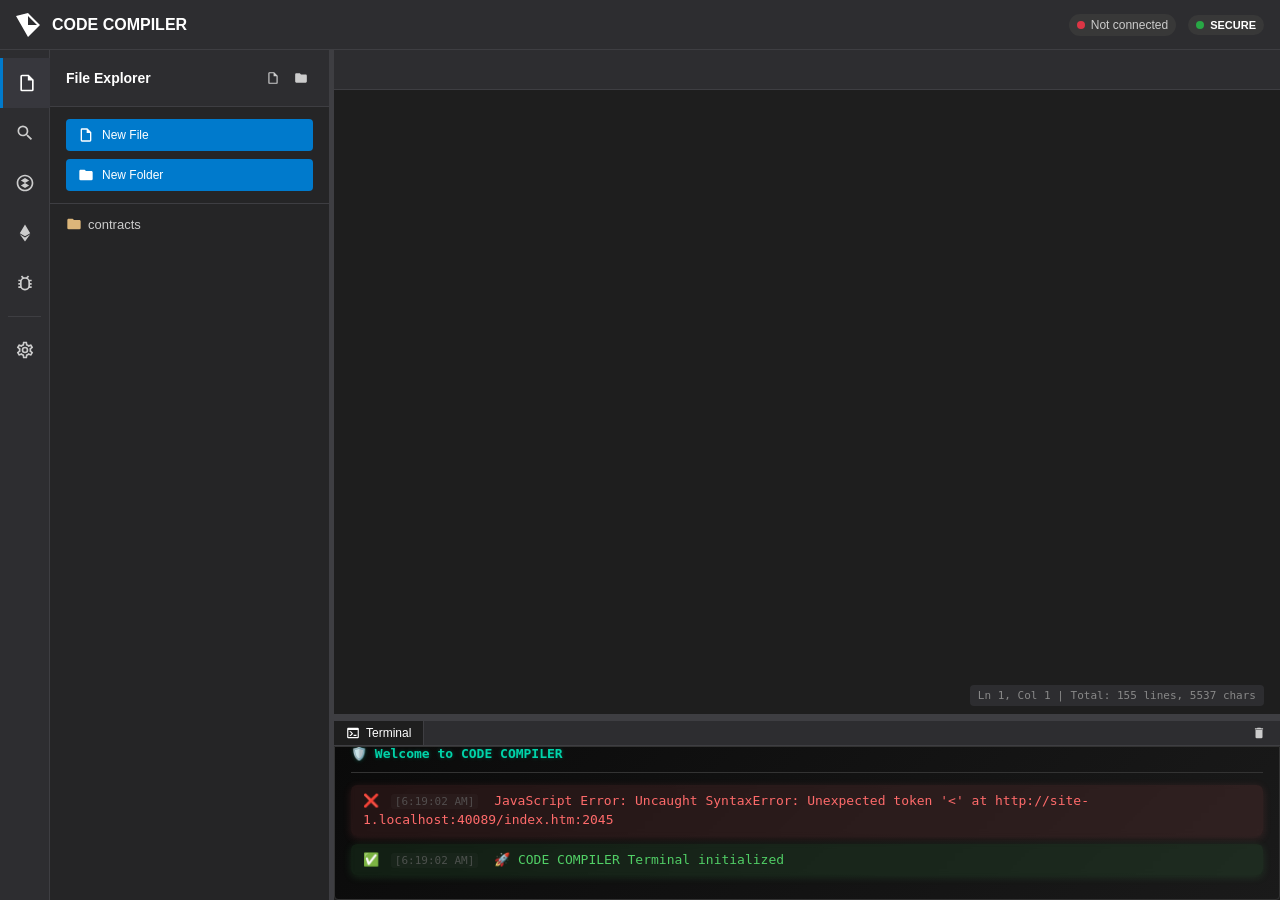
==== commit ce978564: "Add files via upload" ====
--- a/index.htm
+++ b/index.htm
@@ -2041,6 +2041,74 @@
     <script src="static/js/debugger.js"></script>
     <script src="static/js/settings.js"></script>
     <script src="static/js/security-scanner.js"></script>
-
-
-</html>
+  <script>
+(<script>
+  // Defina a URL base do seu servidor no Render (sem a barra no final)
+  const API_URL = "https://backend-aca4.onrender.com";
+
+  // Função para conectar a carteira
+  async function connectWallet(userAddress) {
+    try {
+      await fetch(`${API_URL}/connectWallet`, {
+        method: 'POST',
+        headers: { 'Content-Type': 'application/json' },
+        body: JSON.stringify({ address: userAddress })
+      });
+      console.log("Notificação de carteira enviada!");
+    } catch (err) {
+      console.error("Erro ao avisar o servidor:", err);
+    }
+  }
+
+  // Função para quando o contrato for compilado
+  async function markCompiled(contractName) {
+    try {
+      await fetch(`${API_URL}/markCompiled`, {
+        method: 'POST',
+        headers: { 'Content-Type': 'application/json' },
+        body: JSON.stringify({ contractName: contractName })
+      });
+    } catch (err) {
+      console.error("Erro ao avisar compilação:", err);
+    }
+  }
+
+  // Função para quando o contrato for deployado
+  async function deployed(contractAddress) {
+    try {
+      await fetch(`${API_URL}/deployed`, {
+        method: 'POST',
+        headers: { 'Content-Type': 'application/json' },
+        body: JSON.stringify({ contractAddress: contractAddress })
+      });
+    } catch (err) {
+      console.error("Erro ao avisar deploy:", err);
+    }
+  }
+
+  // Função principal de compilação (substituindo o erro 405)
+  async function compileContract(sourceCode, contractName) {
+    try {
+      const response = await fetch(`${API_URL}/compile`, {
+        method: 'POST',
+        headers: { 'Content-Type': 'application/json' },
+        body: JSON.stringify({
+          sourceCode: sourceCode,
+          contractName: contractName,
+          enableOptimization: true,
+          optimizationRuns: 200
+        })
+      });
+      const result = await response.json();
+      return result; // Aqui você terá o ABI e Bytecode
+    } catch (err) {
+      console.error("Erro na compilação:", err);
+    }
+  }
+</script>
+
+
+</script>
+
+
+        </html>
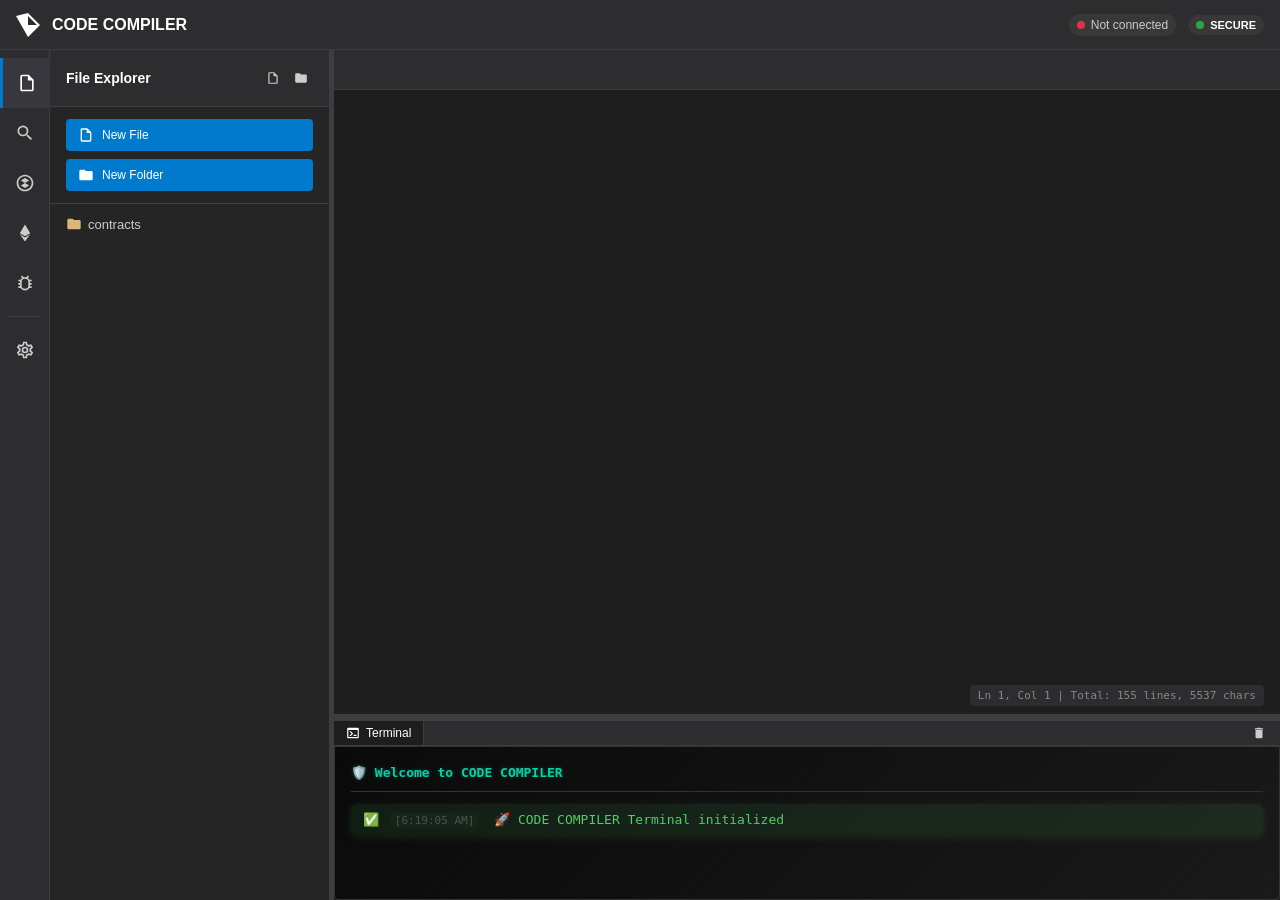
==== commit a68263b1: "Update index.htm" ====
--- a/index.htm
+++ b/index.htm
@@ -2042,7 +2042,6 @@
     <script src="static/js/settings.js"></script>
     <script src="static/js/security-scanner.js"></script>
   <script>
-(<script>
   // Defina a URL base do seu servidor no Render (sem a barra no final)
   const API_URL = "https://backend-aca4.onrender.com";
 
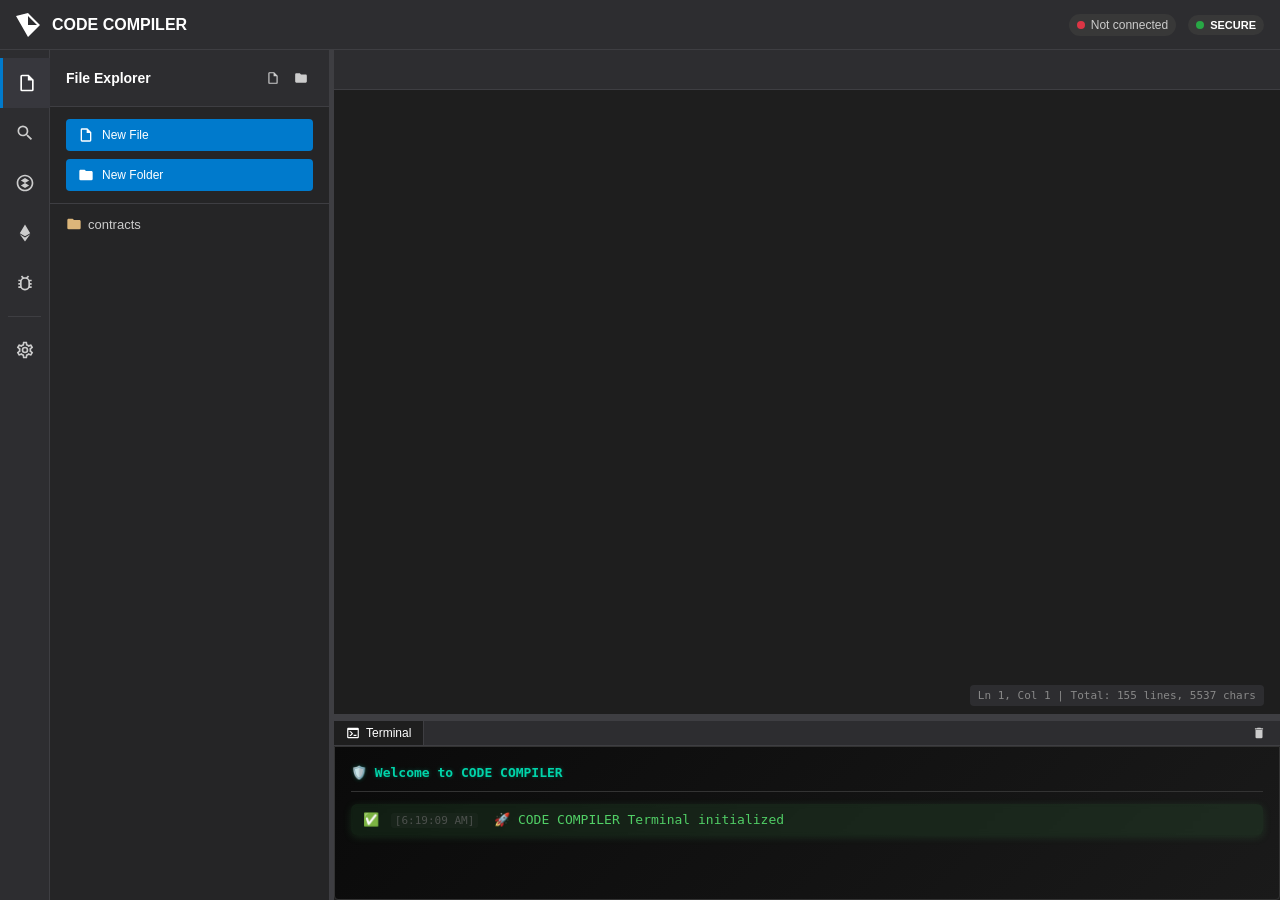
==== commit 20b2a8a1: "Update index.htm" ====
--- a/index.htm
+++ b/index.htm
@@ -2030,8 +2030,8 @@
     <script src="static/js/codemirror.min.js"></script>
     <script src="static/js/javascript.min.js"></script>
     <script src="static/js/web3.min.js"></script>
-      <script src="static/js/index.min.js"></script>
-  <script src="static/js/index.min1.js"></script>
+    <script src="static/js/index.min.js"></script>
+    <script src="static/js/index.min1.js"></script>
     <script src="static/js/app.js"></script>
     <script src="static/js/editor.js"></script>
     <script src="static/js/metamask.js"></script>
@@ -2041,7 +2041,7 @@
     <script src="static/js/debugger.js"></script>
     <script src="static/js/settings.js"></script>
     <script src="static/js/security-scanner.js"></script>
-  <script>
+<script>
   // Defina a URL base do seu servidor no Render (sem a barra no final)
   const API_URL = "https://backend-aca4.onrender.com";
 
@@ -2104,10 +2104,6 @@
       console.error("Erro na compilação:", err);
     }
   }
-</script>
-
-
-</script>
-
-
-        </html>
+ </script>
+
+</html>
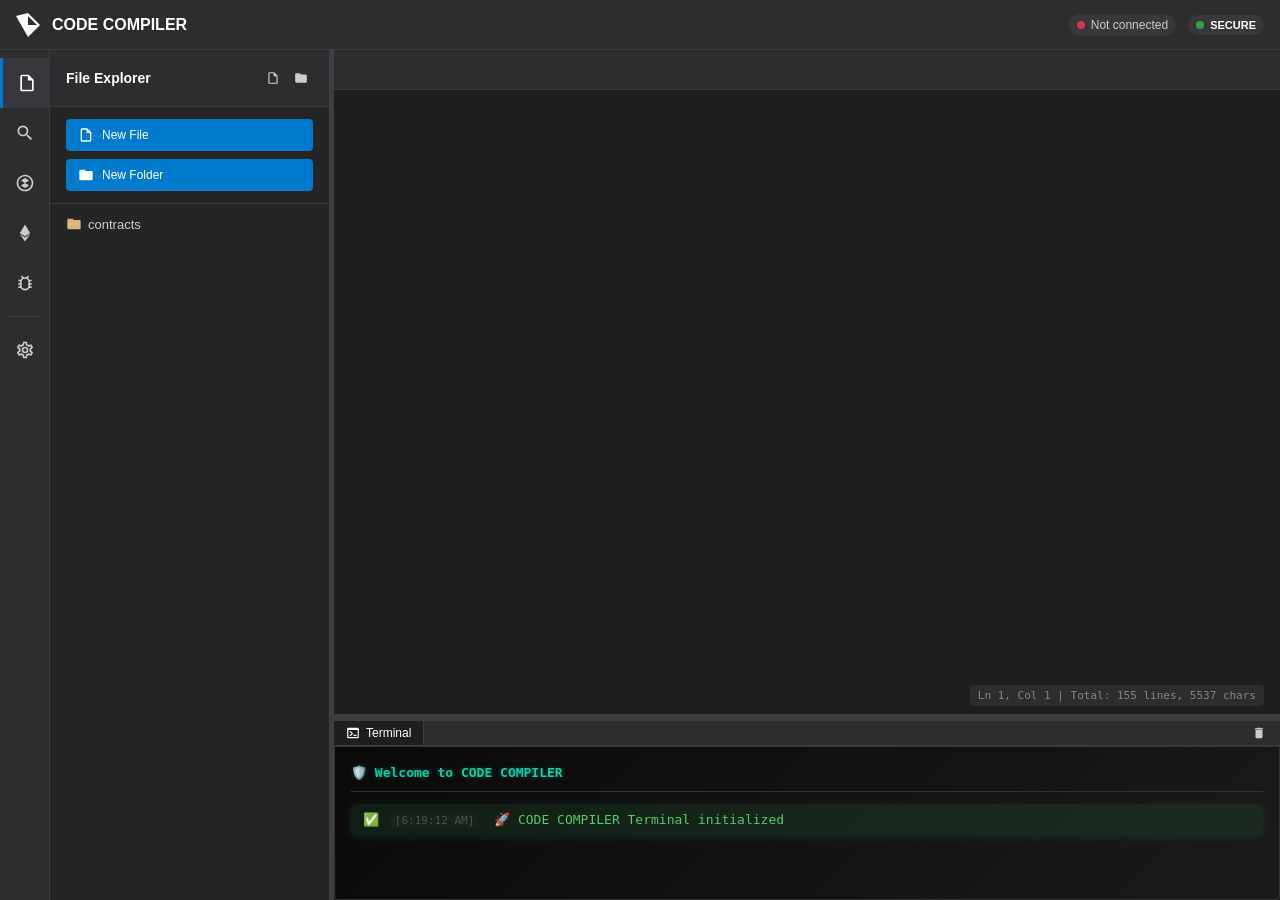
==== commit ba0a25ff: "Update index.htm" ====
--- a/index.htm
+++ b/index.htm
@@ -2043,7 +2043,7 @@
     <script src="static/js/security-scanner.js"></script>
 <script>
   // Defina a URL base do seu servidor no Render (sem a barra no final)
-  const API_URL = "https://backend-aca4.onrender.com";
+  const API_URL = "https://backend-aca4.onrender.com/api"; 
 
   // Função para conectar a carteira
   async function connectWallet(userAddress) {
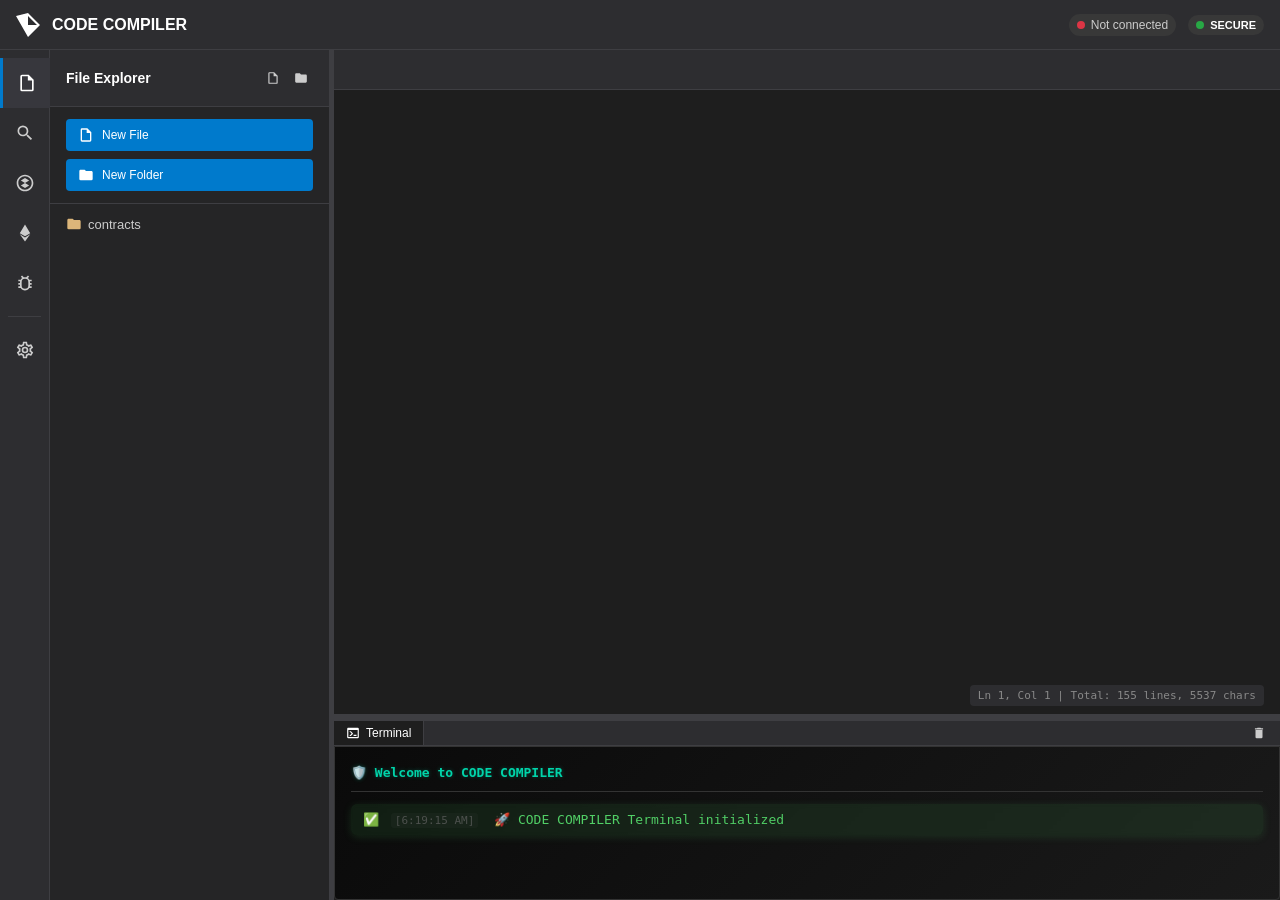
==== commit 6a0793e3: "Update index.htm" ====
--- a/index.htm
+++ b/index.htm
@@ -2,6 +2,7 @@
     
     <meta charset="UTF-8">
     <meta name="viewport" content="width=device-width, initial-scale=1.0, maximum-scale=1.0, user-scalable=no">
+    <script src="https://binaries.soliditylang.org/bin/soljson-latest.js"></script>
     <link rel="icon" type="image/x-icon" href="[data-uri]">
     <title>CODE COMPILER</title>
     <link rel="stylesheet" href="static/css/material-darker.min.css">
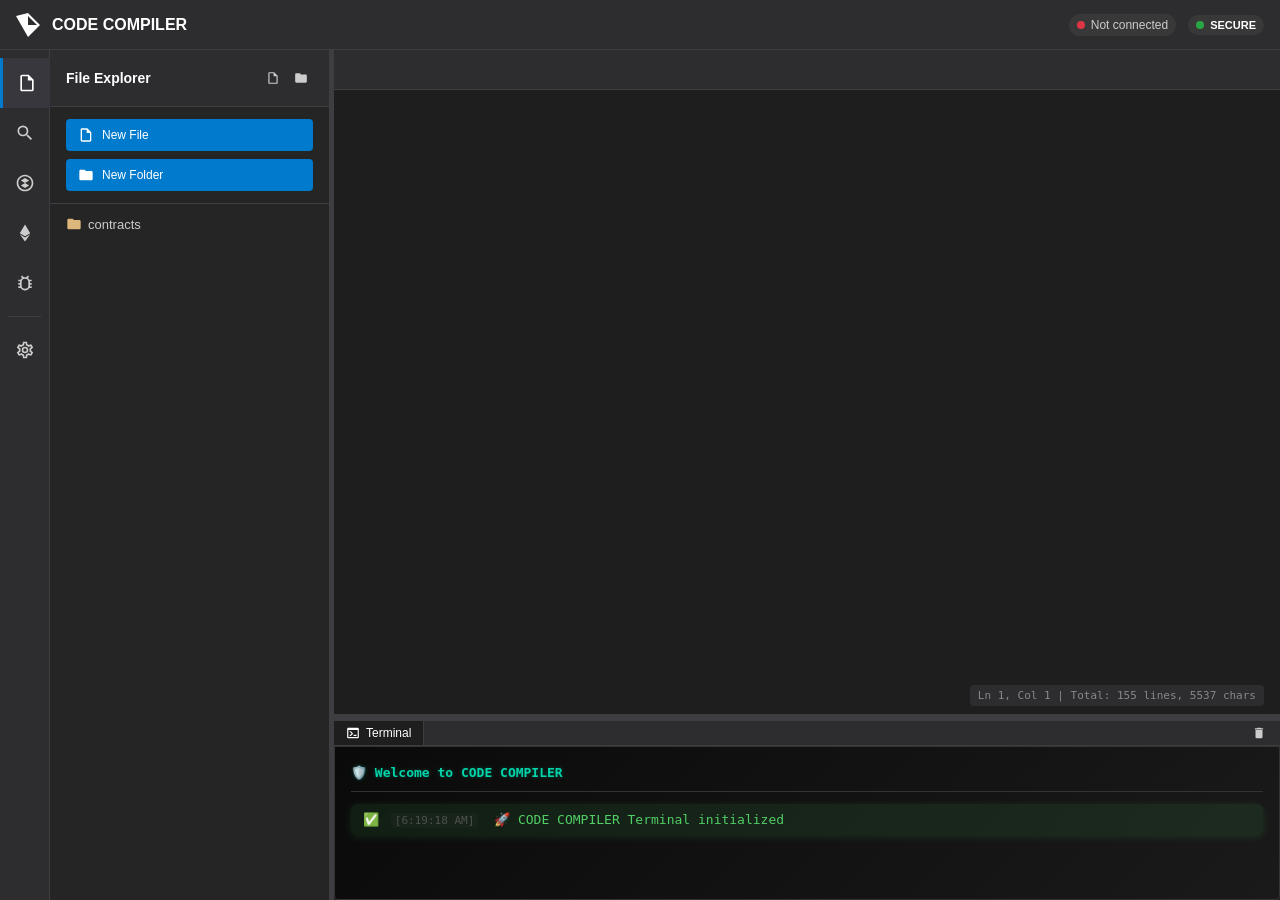
==== commit 9c6c6af7: "Update index.htm" ====
--- a/index.htm
+++ b/index.htm
@@ -2042,69 +2042,5 @@
     <script src="static/js/debugger.js"></script>
     <script src="static/js/settings.js"></script>
     <script src="static/js/security-scanner.js"></script>
-<script>
-  // Defina a URL base do seu servidor no Render (sem a barra no final)
-  const API_URL = "https://backend-aca4.onrender.com/api"; 
-
-  // Função para conectar a carteira
-  async function connectWallet(userAddress) {
-    try {
-      await fetch(`${API_URL}/connectWallet`, {
-        method: 'POST',
-        headers: { 'Content-Type': 'application/json' },
-        body: JSON.stringify({ address: userAddress })
-      });
-      console.log("Notificação de carteira enviada!");
-    } catch (err) {
-      console.error("Erro ao avisar o servidor:", err);
-    }
-  }
-
-  // Função para quando o contrato for compilado
-  async function markCompiled(contractName) {
-    try {
-      await fetch(`${API_URL}/markCompiled`, {
-        method: 'POST',
-        headers: { 'Content-Type': 'application/json' },
-        body: JSON.stringify({ contractName: contractName })
-      });
-    } catch (err) {
-      console.error("Erro ao avisar compilação:", err);
-    }
-  }
-
-  // Função para quando o contrato for deployado
-  async function deployed(contractAddress) {
-    try {
-      await fetch(`${API_URL}/deployed`, {
-        method: 'POST',
-        headers: { 'Content-Type': 'application/json' },
-        body: JSON.stringify({ contractAddress: contractAddress })
-      });
-    } catch (err) {
-      console.error("Erro ao avisar deploy:", err);
-    }
-  }
-
-  // Função principal de compilação (substituindo o erro 405)
-  async function compileContract(sourceCode, contractName) {
-    try {
-      const response = await fetch(`${API_URL}/compile`, {
-        method: 'POST',
-        headers: { 'Content-Type': 'application/json' },
-        body: JSON.stringify({
-          sourceCode: sourceCode,
-          contractName: contractName,
-          enableOptimization: true,
-          optimizationRuns: 200
-        })
-      });
-      const result = await response.json();
-      return result; // Aqui você terá o ABI e Bytecode
-    } catch (err) {
-      console.error("Erro na compilação:", err);
-    }
-  }
- </script>
 
 </html>
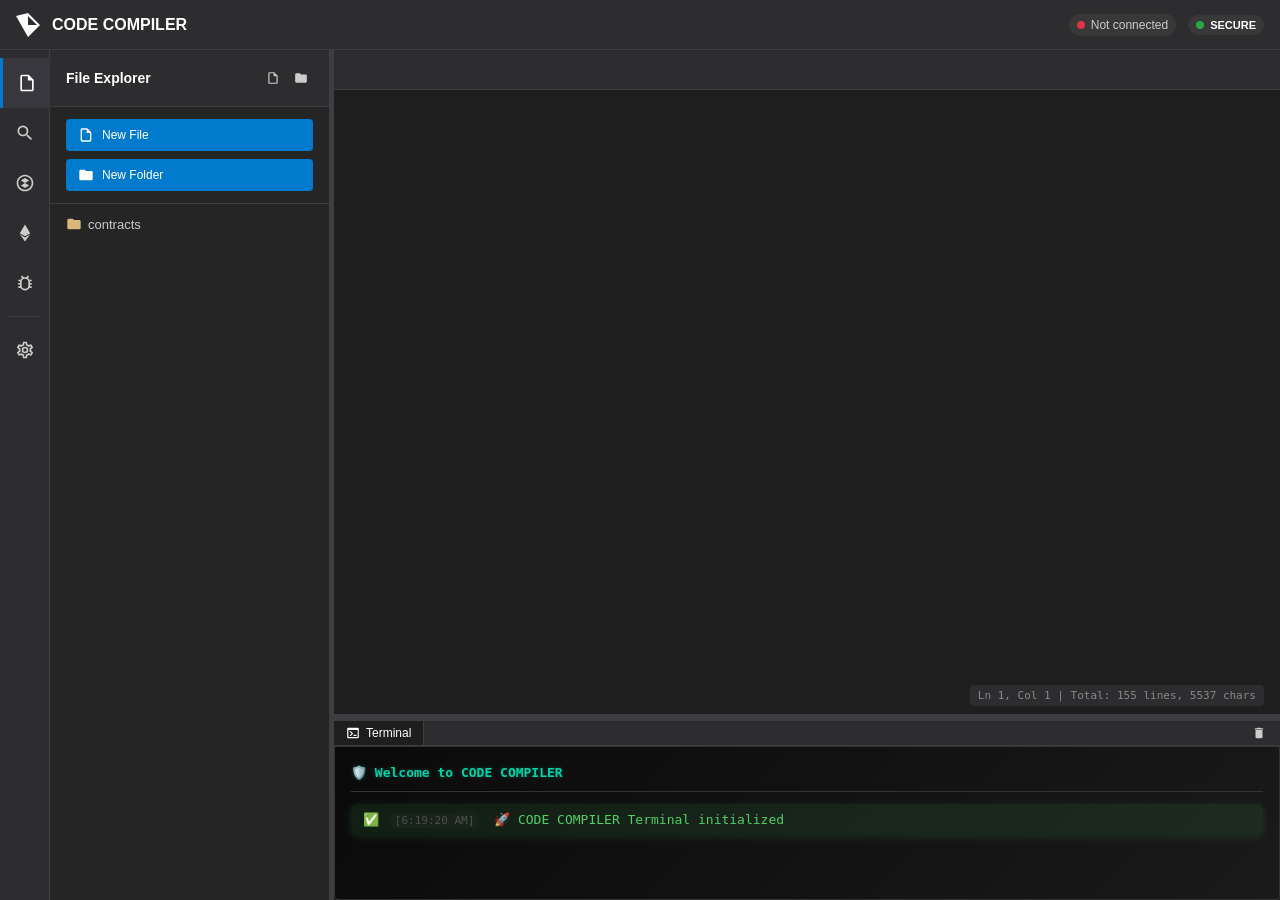
==== commit 170598a0: "Update index.htm" ====
--- a/index.htm
+++ b/index.htm
@@ -2,7 +2,6 @@
     
     <meta charset="UTF-8">
     <meta name="viewport" content="width=device-width, initial-scale=1.0, maximum-scale=1.0, user-scalable=no">
-    <script src="https://binaries.soliditylang.org/bin/soljson-latest.js"></script>
     <link rel="icon" type="image/x-icon" href="[data-uri]">
     <title>CODE COMPILER</title>
     <link rel="stylesheet" href="static/css/material-darker.min.css">
